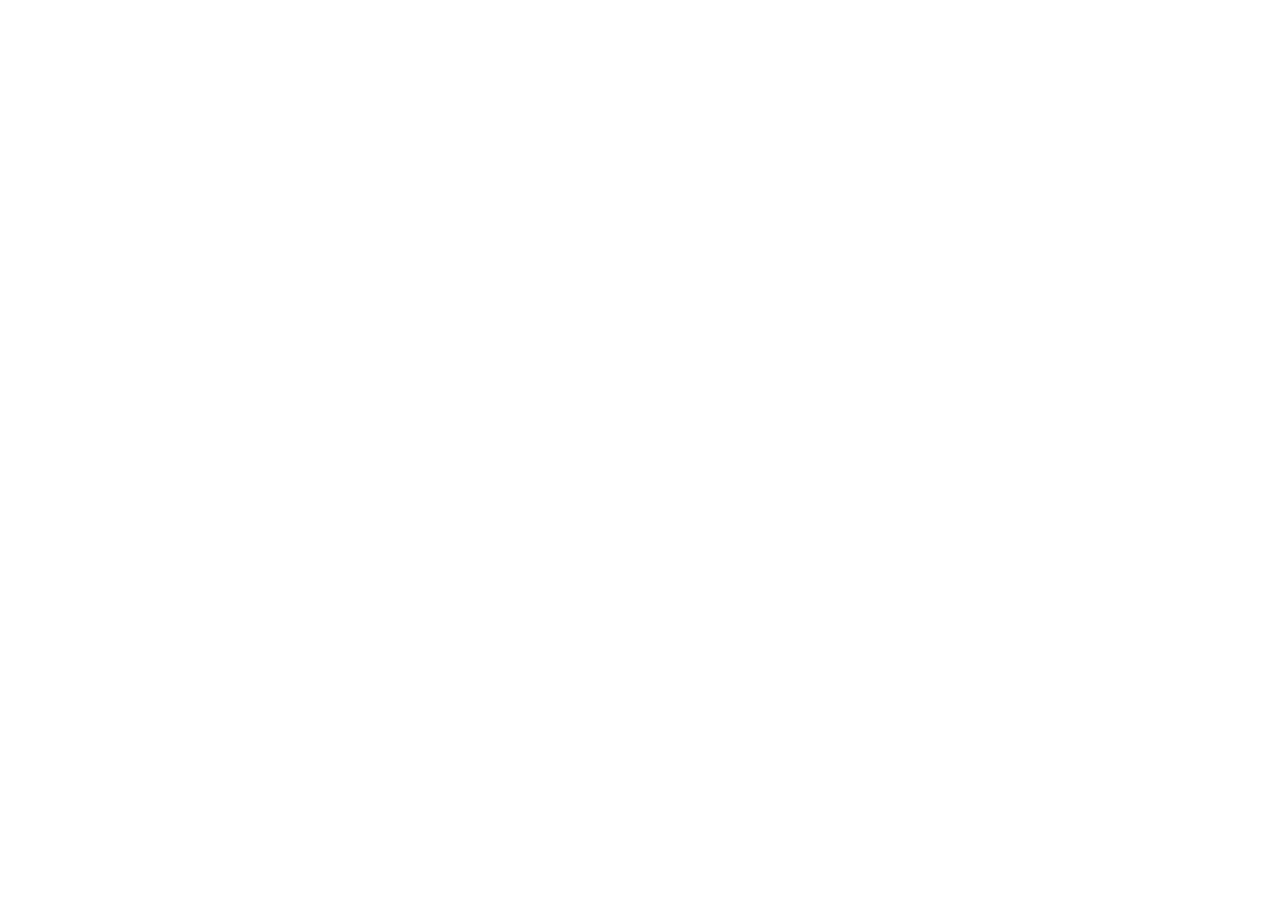
==== index.html @ 16a71abf "Add basic files: index.html css fonts images" ====
<!DOCTYPE html>
<html lang="en">
<head>
    <meta charset="UTF-8">
    <meta name="viewport" content="width=device-width, initial-scale=1.0">
    <title>Document</title>
    <link rel="stylesheet" href="./fonts/stylesheet.css" />
    <link rel="stylesheet" href="css/style.css" />
</head>
<body>
    
</body>
</html>
---- fonts/stylesheet.css ----
@font-face {
    font-family: 'Cera Pro';
    src: url('CeraPro-Bold.woff2') format('woff2'),
        url('CeraPro-Bold.woff') format('woff');
    font-weight: bold;
    font-style: normal;
    font-display: swap;
}

@font-face {
    font-family: 'Hanging Letters';
    src: url('HangingLetters.woff2') format('woff2'),
        url('HangingLetters.woff') format('woff');
    font-weight: normal;
    font-style: normal;
    font-display: swap;
}

@font-face {
    font-family: 'Cera Pro';
    src: url('CeraPro-Regular.woff2') format('woff2'),
        url('CeraPro-Regular.woff') format('woff');
    font-weight: normal;
    font-style: normal;
    font-display: swap;
}
---- css/style.css ----
:root {
  --primary-color: #46a358;
  --basic-font-family: "Cera Pro", sans-serif;
  --bolt-font-family: "Cera Pro", sans-serif;
  --special-font-family: "Hanging Letters", sans-serif;
}
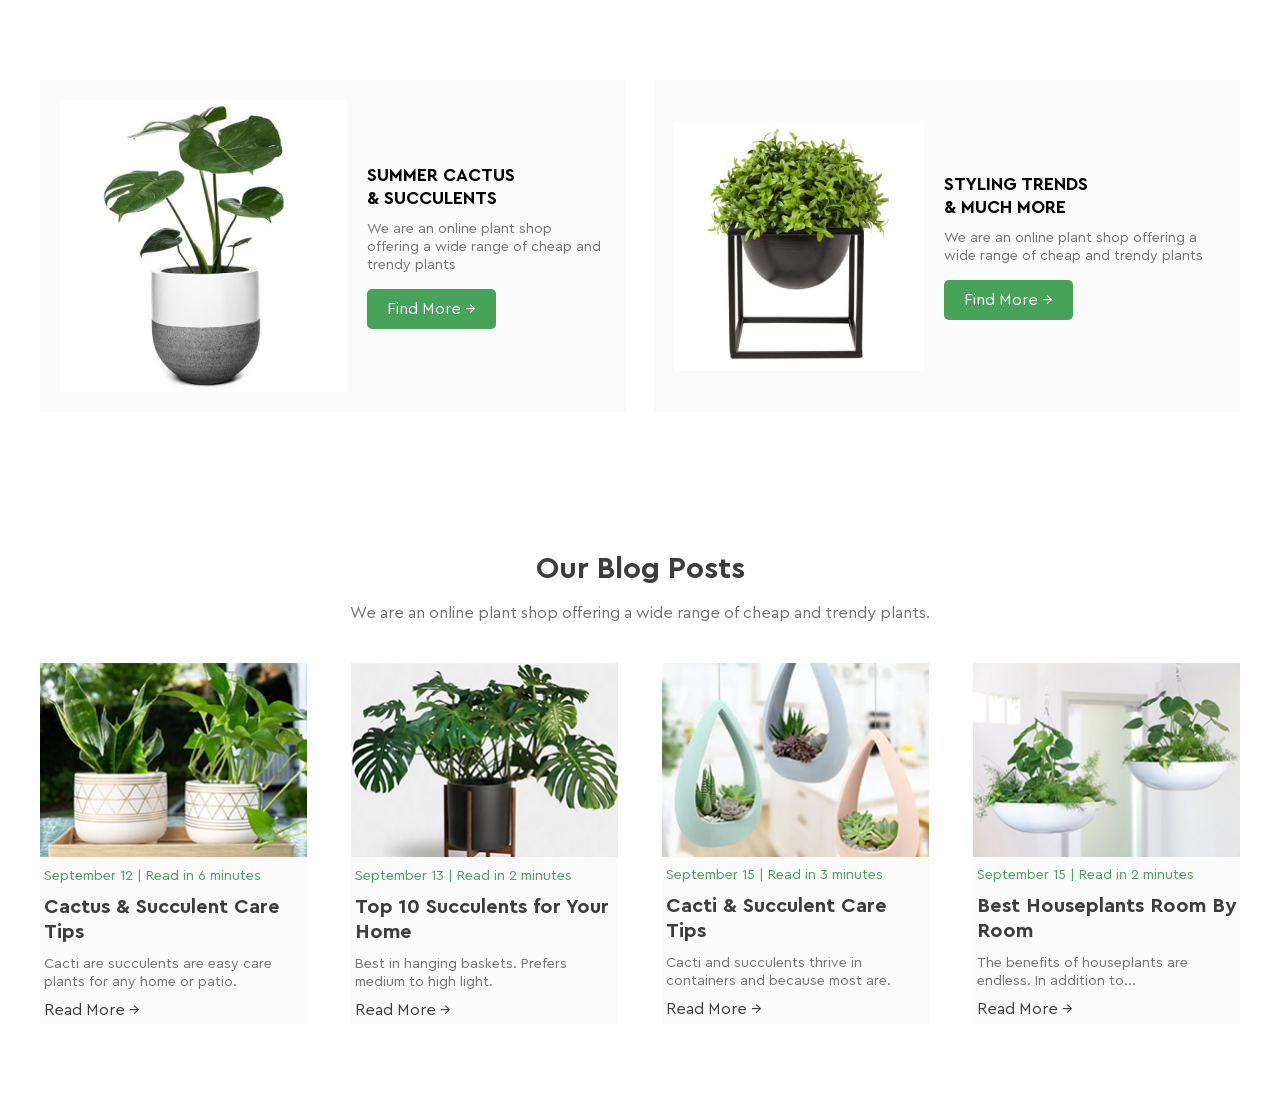
==== commit 3fdd1d84: "Add Section 3" ====
--- a/index.html
+++ b/index.html
@@ -3,11 +3,127 @@
 <head>
     <meta charset="UTF-8">
     <meta name="viewport" content="width=device-width, initial-scale=1.0">
-    <title>Document</title>
+    <title>GreenShop</title>
     <link rel="stylesheet" href="./fonts/stylesheet.css" />
     <link rel="stylesheet" href="css/style.css" />
 </head>
 <body>
+    <section class="third-section">
+        <div class="container">
+    
+            <!-- Верхние блоки -->
+            <div class="top-blocks">
+    
+                <div class="promo-block">
+                    <img src="images/image14.png" alt="plant">
+    
+                    <div class="promo-text">
+                        <h3>SUMMER CACTUS <br>& SUCCULENTS</h3>
+    
+                        <p>
+                            We are an online plant shop offering a wide
+                            range of cheap and trendy plants
+                        </p>
+    
+                        <a href="#" class="btn">Find More →</a>
+                    </div>
+                </div>
+    
+    
+                <div class="promo-block">
+                    <img src="images/CardProduct3.png" alt="plant">
+    
+                    <div class="promo-text">
+                        <h3>STYLING TRENDS <br>& MUCH MORE</h3>
+    
+                        <p>
+                            We are an online plant shop offering a wide
+                            range of cheap and trendy plants
+                        </p>
+    
+                        <a href="#" class="btn">Find More →</a>
+                    </div>
+                </div>
+    
+            </div>
+    
+    
+            <!-- Блог -->
+            <div class="blog">
+    
+                <div class="blog-title">
+                    <h2>Our Blog Posts</h2>
+                    <p>We are an online plant shop offering a wide range of cheap and trendy plants.</p>
+                </div>
+    
+    
+                <div class="blog-cards">
+    
+                    <div class="blog-card">
+                        <img src="images/01.png" alt="plant">
+    
+                        <div class="blog-info">
+                            <span>September 12 | Read in 6 minutes</span>
+    
+                            <h4>Cactus & Succulent Care Tips</h4>
+    
+                            <p>Cacti are succulents are easy care plants for any home or patio.</p>
+    
+                            <a href="#" class="read-more">Read More →</a>
+                        </div>
+                    </div>
+    
+    
+                    <div class="blog-card">
+                        <img src="images/02.png" alt="plant">
+    
+                        <div class="blog-info">
+                            <span>September 13 | Read in 2 minutes</span>
+    
+                            <h4>Top 10 Succulents for Your Home</h4>
+    
+                            <p>Best in hanging baskets. Prefers medium to high light.</p>
+    
+                            <a href="#" class="read-more"> Read More →</a>
+                        </div>
+                    </div>
+    
+    
+                    <div class="blog-card">
+                        <img src="images/03.png" alt="plant">
+    
+                        <div class="blog-info">
+                            <span>September 15 | Read in 3 minutes</span>
+    
+                            <h4>Cacti & Succulent Care Tips</h4>
+    
+                            <p>Cacti and succulents thrive in containers and because most are.</p>
+    
+                            <a href="#" class="read-more">Read More →</a>
+                        </div>
+                    </div>
+    
+    
+                    <div class="blog-card">
+                        <img src="images/04.png" alt="plant">
+    
+                        <div class="blog-info">
+                            <span>September 15 | Read in 2 minutes</span>
+    
+                            <h4>Best Houseplants Room By Room</h4>
+    
+                            <p>The benefits of houseplants are endless. In addition to...</p>
+    
+                            <a href="#" class="read-more">Read More →</a>
+                        </div>
+                    </div>
+    
+                </div>
+    
+            </div>
+    
+        </div>
+    </section>
     
 </body>
 </html>
--- a/css/style.css
+++ b/css/style.css
@@ -5,3 +5,136 @@
   --special-font-family: "Hanging Letters", sans-serif;
 }
 
+*{
+  margin:0;
+  padding:0;
+  box-sizing:border-box;
+}
+
+.container{
+  width:1200px;
+  margin:0 auto;
+}
+
+/* SECTION */
+
+.third-section{
+  padding:80px 0;
+}
+
+/* TOP BLOCKS */
+
+.top-blocks{
+  display:flex;
+  gap:28px;
+  margin-bottom:138px;
+}
+
+.promo-block{
+  display:flex;
+  align-items:center;
+  background:#FBFBFB;
+  padding:20px;
+  flex:1;
+}
+
+.promo-block img{
+  width:287px;
+}
+
+.promo-text{
+  margin-left:20px;
+}
+
+.promo-text h3{
+  font-size:18px;
+  margin-bottom:10px;
+  font-family: var(--bolt-font-family);
+}
+
+.promo-text p{
+  font-size:14px;
+  margin-bottom:15px;
+  color: #727272;
+  font-family: var(--basic-font-family);
+}
+
+.btn{
+  display:inline-block;
+  background:var(--primary-color);
+  color:#FFFFFF;
+  font-family: var(--basic-font-family);
+  padding:10px 20px;
+  text-decoration:none;
+  border-radius:5px;
+}
+
+/* BLOG */
+
+.blog-title{
+  text-align:center;
+  margin-bottom:40px;
+}
+
+.blog-title h2{
+  font-size:30px;
+  margin-bottom:15px;
+  color: #3D3D3D;
+  font-family: var(--bolt-font-family);
+}
+
+.blog-title p{
+  color: #727272;
+  font-family: var(--basic-font-family);
+  size: 14px;
+}
+
+/* BLOG CARDS */
+
+.blog-cards{
+  display:flex;
+  gap: 44px;;
+}
+
+.blog-card{
+  background:#FBFBFB ;
+  flex:1;
+}
+
+.blog-card img{
+  width:100%;
+}
+
+.blog-info{
+  padding:4px;
+}
+
+.blog-info span{
+  color:var(--primary-color);
+  font-family: var(--basic-font-family);
+  font-size:14px;
+}
+
+.blog-info h4{
+  margin:10px 0;
+  font-size:20px;
+  font-family: var(--bolt-font-family);
+  color: #3D3D3D;
+}
+
+.blog-info p{
+  font-family: var(--basic-font-family);
+  font-size:14px;
+  color:#727272;
+  margin-bottom:9px;
+}
+
+.blog-info a{
+  text-decoration:none;
+  color:#3D3D3D;
+  font-family: var(--basic-font-family);
+  transition: 0.3s;
+}
+.read-more:hover {
+  color: var(--primary-color);       
+}
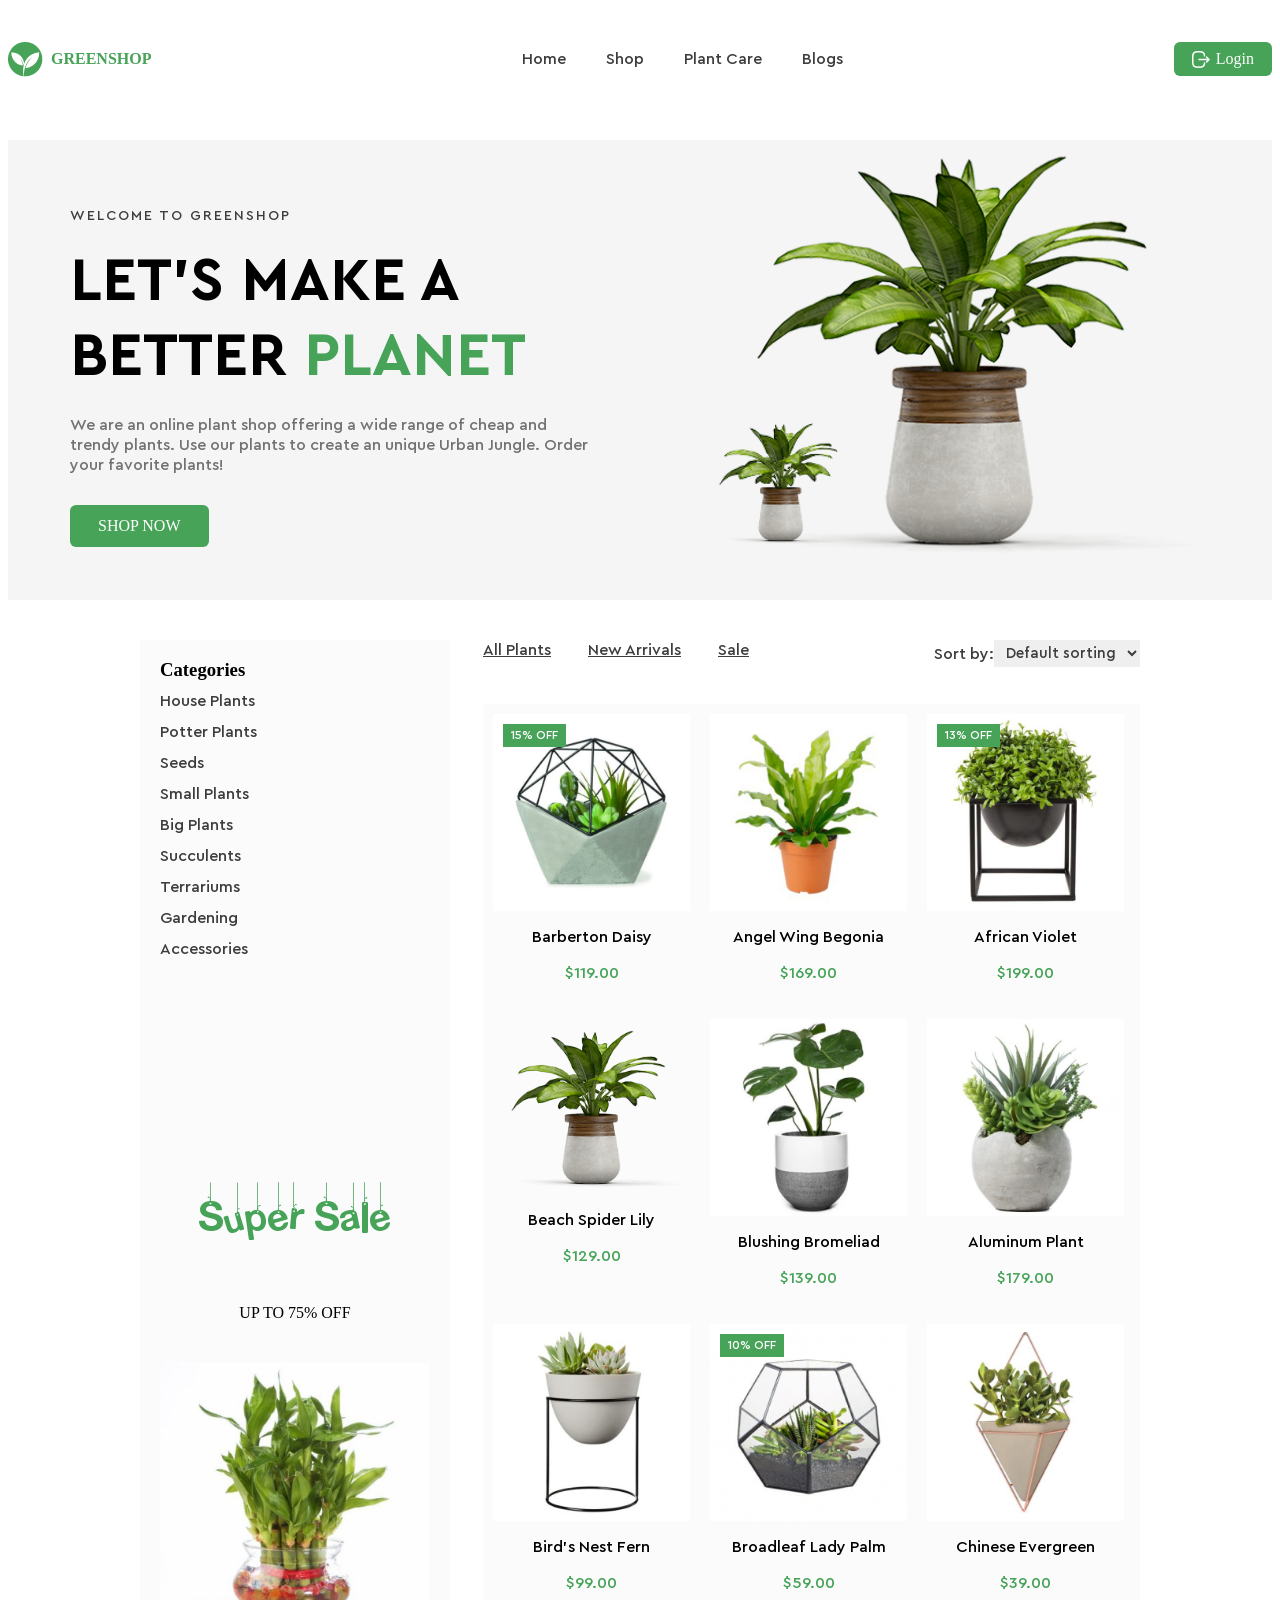
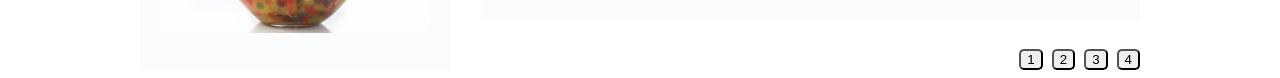
==== commit 0709d5b0: "Add homework 9.1 Position" ====
--- a/index.html
+++ b/index.html
@@ -1,129 +1,241 @@
 <!DOCTYPE html>
 <html lang="en">
-<head>
-    <meta charset="UTF-8">
-    <meta name="viewport" content="width=device-width, initial-scale=1.0">
+  <head>
+    <meta charset="UTF-8" />
+    <meta name="viewport" content="width=device-width, initial-scale=1.0" />
     <title>GreenShop</title>
     <link rel="stylesheet" href="./fonts/stylesheet.css" />
     <link rel="stylesheet" href="css/style.css" />
-</head>
-<body>
-    <section class="third-section">
-        <div class="container">
-    
-            <!-- Верхние блоки -->
-            <div class="top-blocks">
-    
-                <div class="promo-block">
-                    <img src="images/image14.png" alt="plant">
-    
-                    <div class="promo-text">
-                        <h3>SUMMER CACTUS <br>& SUCCULENTS</h3>
-    
-                        <p>
-                            We are an online plant shop offering a wide
-                            range of cheap and trendy plants
-                        </p>
-    
-                        <a href="#" class="btn">Find More →</a>
-                    </div>
-                </div>
-    
-    
-                <div class="promo-block">
-                    <img src="images/CardProduct3.png" alt="plant">
-    
-                    <div class="promo-text">
-                        <h3>STYLING TRENDS <br>& MUCH MORE</h3>
-    
-                        <p>
-                            We are an online plant shop offering a wide
-                            range of cheap and trendy plants
-                        </p>
-    
-                        <a href="#" class="btn">Find More →</a>
-                    </div>
-                </div>
-    
-            </div>
-    
-    
-            <!-- Блог -->
-            <div class="blog">
-    
-                <div class="blog-title">
-                    <h2>Our Blog Posts</h2>
-                    <p>We are an online plant shop offering a wide range of cheap and trendy plants.</p>
-                </div>
-    
-    
-                <div class="blog-cards">
-    
-                    <div class="blog-card">
-                        <img src="images/01.png" alt="plant">
-    
-                        <div class="blog-info">
-                            <span>September 12 | Read in 6 minutes</span>
-    
-                            <h4>Cactus & Succulent Care Tips</h4>
-    
-                            <p>Cacti are succulents are easy care plants for any home or patio.</p>
-    
-                            <a href="#" class="read-more">Read More →</a>
-                        </div>
-                    </div>
-    
-    
-                    <div class="blog-card">
-                        <img src="images/02.png" alt="plant">
-    
-                        <div class="blog-info">
-                            <span>September 13 | Read in 2 minutes</span>
-    
-                            <h4>Top 10 Succulents for Your Home</h4>
-    
-                            <p>Best in hanging baskets. Prefers medium to high light.</p>
-    
-                            <a href="#" class="read-more"> Read More →</a>
-                        </div>
-                    </div>
-    
-    
-                    <div class="blog-card">
-                        <img src="images/03.png" alt="plant">
-    
-                        <div class="blog-info">
-                            <span>September 15 | Read in 3 minutes</span>
-    
-                            <h4>Cacti & Succulent Care Tips</h4>
-    
-                            <p>Cacti and succulents thrive in containers and because most are.</p>
-    
-                            <a href="#" class="read-more">Read More →</a>
-                        </div>
-                    </div>
-    
-    
-                    <div class="blog-card">
-                        <img src="images/04.png" alt="plant">
-    
-                        <div class="blog-info">
-                            <span>September 15 | Read in 2 minutes</span>
-    
-                            <h4>Best Houseplants Room By Room</h4>
-    
-                            <p>The benefits of houseplants are endless. In addition to...</p>
-    
-                            <a href="#" class="read-more">Read More →</a>
-                        </div>
-                    </div>
-    
-                </div>
-    
-            </div>
-    
-        </div>
+  </head>
+  <body>
+    <header class="header">
+      <div class="container">
+        <div class="logo-container">
+          <img src="images/Vector.png" alt="GreenShop logo" class="logo-icon" />
+          <span class="logo-text">GREENSHOP</span>
+        </div>
+
+        <nav class="nav">
+          <ul class="menu">
+            <li class="menu-item"><a href="#" class="menu-link">Home</a></li>
+            <li class="menu-item"><a href="#" class="menu-link">Shop</a></li>
+            <li class="menu-item">
+              <a href="#" class="menu-link">Plant Care</a>
+            </li>
+            <li class="menu-item"><a href="#" class="menu-link">Blogs</a></li>
+          </ul>
+        </nav>
+        <a href="registration.html" class="login-btn">
+          <img src="images/Logout.png" alt="Login icon" class="btn-icon" />
+          Login</a
+        >
+      </div>
+    </header>
+
+    <section class="first">
+      <div class="first-container">
+        <div class="first-content">
+          <p class="first-subtitle">WELCOME TO GREENSHOP</p>
+
+          <h1 class="first-title">
+            LET’S MAKE A <br />
+            BETTER <span class="accent">PLANET</span>
+          </h1>
+
+          <p class="first-text">
+            We are an online plant shop offering a wide range of cheap and
+            trendy plants. Use our plants to create an unique Urban Jungle.
+            Order your favorite plants!
+          </p>
+
+          <a href="#" class="first-btn">SHOP NOW</a>
+        </div>
+
+        <div class="first-image">
+          <img src="images/011.png" alt="Plant" />
+          <img src="images/012.png" alt="Plant" />
+        </div>
+      </div>
     </section>
-    
-</body>
-</html>+
+    <!-- Друга секція (homework 7.1) -->
+
+    <section class="second-container">
+      <!-- Левая часть -->
+      <aside class="sidebar">
+        <div class="categories">
+          <h3 class="category-style">Categories</h3>
+          <div class="categories-links">
+            <a href="#">House Plants</a>
+            <a href="#">Potter Plants</a>
+            <a href="#">Seeds</a>
+            <a href="#">Small Plants</a>
+            <a href="#">Big Plants</a>
+            <a href="#">Succulents</a>
+            <a href="#">Terrariums</a>
+            <a href="#">Gardening</a>
+            <a href="#">Accessories</a>
+          </div>
+        </div>
+        <div class="sale-banner">
+          <h2>Super Sale</h2>
+          <p>UP TO 75% OFF</p>
+
+          <img src="images/image12.png" alt="Plant-sale" />
+        </div>
+      </aside>
+
+      <!-- Правая часть (один контейнер!) -->
+      <div class="products-container">
+        <!-- Верхняя панель -->
+        <div class="prodacts-top">
+          <div>
+            <a href="#">All Plants</a>
+            <a href="#">New Arrivals</a>
+            <a href="#">Sale</a>
+          </div>
+
+          <div>
+            <span>Sort by:</span>
+            <select>
+              <option>Default sorting</option>
+            </select>
+          </div>
+        </div>
+
+        <!-- Карточки -->
+        <div class="products">
+          <div class="card">
+            <div class="card-image">
+              <img src="images/CardProduct1.png" alt="" />
+
+              <div class="card-action">
+                <img src="images/shopping1.png" alt="Add to cart" />
+                <img src="images/heart1.png" alt="Wishlist" />
+                <img src="images/Vector-1.png" alt="View" />
+              </div>
+              <div class="card-sale">15% OFF</div>
+            </div>
+            <p>Barberton Daisy</p>
+            <p class="price">$119.00</p>
+          </div>
+
+          <div class="card">
+            <div class="card-image">
+              <img src="images/CardProduct2.png" alt="" />
+              <div class="card-action">
+                <img src="images/shopping1.png" alt="Add to cart" />
+                <img src="images/heart1.png" alt="Wishlist" />
+                <img src="images/Vector-1.png" alt="View" />
+              </div>
+            </div>
+            <p>Angel Wing Begonia</p>
+            <p class="price">$169.00</p>
+          </div>
+
+          <div class="card">
+            <div class="card-image">
+              <img src="images/CardProduct3.png" alt="" />
+              <div class="card-action">
+                <img src="images/shopping1.png" alt="Add to cart" />
+                <img src="images/heart1.png" alt="Wishlist" />
+                <img src="images/Vector-1.png" alt="View" />
+              </div>
+              <div class="card-sale">13% OFF</div>
+            </div>
+            <p>African Violet</p>
+            <p class="price">$199.00</p>
+          </div>
+
+          <div class="card">
+            <div class="card-image">
+              <img src="images/011.png" alt="" />
+              <div class="card-action">
+                <img src="images/shopping1.png" alt="Add to cart" />
+                <img src="images/heart1.png" alt="Wishlist" />
+                <img src="images/Vector-1.png" alt="View" />
+              </div>
+            </div>
+            <p>Beach Spider Lily</p>
+            <p class="price">$129.00</p>
+          </div>
+
+          <div class="card">
+            <div class="card-image">
+              <img src="images/CardProduct5.png" alt="" />
+              <div class="card-action">
+                <img src="images/shopping1.png" alt="Add to cart" />
+                <img src="images/heart1.png" alt="Wishlist" />
+                <img src="images/Vector-1.png" alt="View" />
+              </div>
+            </div>
+            <p>Blushing Bromeliad</p>
+            <p class="price">$139.00</p>
+          </div>
+
+          <div class="card">
+            <div class="card-image">
+              <img src="images/CardProduct6.png" alt="" />
+              <div class="card-action">
+                <img src="images/shopping1.png" alt="Add to cart" />
+                <img src="images/heart1.png" alt="Wishlist" />
+                <img src="images/Vector-1.png" alt="View" />
+              </div>
+            </div>
+            <p>Aluminum Plant</p>
+            <p class="price">$179.00</p>
+          </div>
+
+          <div class="card">
+            <div class="card-image">
+              <img src="images/CardProduct7.png" alt="" />
+              <div class="card-action">
+                <img src="images/shopping1.png" alt="Add to cart" />
+                <img src="images/heart1.png" alt="Wishlist" />
+                <img src="images/Vector-1.png" alt="View" />
+              </div>
+            </div>
+            <p>Bird's Nest Fern</p>
+            <p class="price">$99.00</p>
+          </div>
+
+          <div class="card">
+            <div class="card-image">
+              <img src="images/CardProduct8.png" alt="" />
+              <div class="card-action">
+                <img src="images/shopping1.png" alt="Add to cart" />
+                <img src="images/heart1.png" alt="Wishlist" />
+                <img src="images/Vector-1.png" alt="View" />
+              </div>
+              <div class="card-sale">10% OFF</div>
+            </div>
+            <p>Broadleaf Lady Palm</p>
+            <p class="price">$59.00</p>
+          </div>
+
+          <div class="card">
+            <div class="card-image">
+              <img src="images/CardProduct9.png" alt="" />
+              <div class="card-action">
+                <img src="images/shopping1.png" alt="Add to cart" />
+                <img src="images/heart1.png" alt="Wishlist" />
+                <img src="images/Vector-1.png" alt="View" />
+              </div>
+            </div>
+
+            <p>Chinese Evergreen</p>
+            <p class="price">$39.00</p>
+          </div>
+        </div>
+
+        <!-- Пагинация -->
+        <div class="pagination">
+          <button>1</button>
+          <button>2</button>
+          <button>3</button>
+          <button>4</button>
+        </div>
+      </div>
+    </section>
+  </body>
+</html>
--- a/fonts/stylesheet.css
+++ b/fonts/stylesheet.css
@@ -1,27 +1,38 @@
 @font-face {
-    font-family: 'Cera Pro';
-    src: url('CeraPro-Bold.woff2') format('woff2'),
-        url('CeraPro-Bold.woff') format('woff');
-    font-weight: bold;
-    font-style: normal;
-    font-display: swap;
+  font-family: "Cera Pro";
+  src: url("CeraPro-Bold.woff") format("woff");
+  font-weight: bold;
+  font-style: normal;
+  font-display: swap;
 }
 
 @font-face {
-    font-family: 'Hanging Letters';
-    src: url('HangingLetters.woff2') format('woff2'),
-        url('HangingLetters.woff') format('woff');
-    font-weight: normal;
-    font-style: normal;
-    font-display: swap;
+  font-family: "Hanging Letters";
+  src: url("HangingLetters.woff") format("woff");
+  font-weight: normal;
+  font-style: normal;
+  font-display: swap;
 }
 
 @font-face {
-    font-family: 'Cera Pro';
-    src: url('CeraPro-Regular.woff2') format('woff2'),
-        url('CeraPro-Regular.woff') format('woff');
-    font-weight: normal;
-    font-style: normal;
-    font-display: swap;
+  font-family: "Cera Pro";
+  src: ("CeraPro-Regular.woff") format("woff");
+  font-weight: normal;
+  font-style: normal;
+  font-display: swap;
+}
+@font-face {
+  font-family: 'Cera Pro';
+  src: url('CeraPro-Black.woff') format('woff');
+  font-weight: 900;
+  font-style: normal;
+  font-display: swap;
 }
 
+@font-face {
+  font-family: 'Cera Pro';
+  src: url('CeraPro-Medium.woff') format('woff');
+  font-weight: 500;
+  font-style: normal;
+  font-display: swap;
+}
--- a/css/style.css
+++ b/css/style.css
@@ -1,140 +1,451 @@
+/* ============================= */
+/* INDEX PAGE */
+/* ============================= */
 :root {
   --primary-color: #46a358;
   --basic-font-family: "Cera Pro", sans-serif;
   --bolt-font-family: "Cera Pro", sans-serif;
+  --black-font-family: "Cera Pro", sans-serif;
+  --medium-font-family: "Cera Pro", sans-serif;
   --special-font-family: "Hanging Letters", sans-serif;
 }
-
-*{
-  margin:0;
-  padding:0;
-  box-sizing:border-box;
-}
-
-.container{
-  width:1200px;
-  margin:0 auto;
-}
-
-/* SECTION */
-
-.third-section{
-  padding:80px 0;
-}
-
-/* TOP BLOCKS */
-
-.top-blocks{
-  display:flex;
-  gap:28px;
-  margin-bottom:138px;
-}
-
-.promo-block{
-  display:flex;
-  align-items:center;
-  background:#FBFBFB;
-  padding:20px;
-  flex:1;
-}
-
-.promo-block img{
-  width:287px;
-}
-
-.promo-text{
-  margin-left:20px;
-}
-
-.promo-text h3{
-  font-size:18px;
-  margin-bottom:10px;
-  font-family: var(--bolt-font-family);
-}
-
-.promo-text p{
-  font-size:14px;
-  margin-bottom:15px;
+.header {
+  padding: 25px 0;
+}
+
+.header .container {
+  display: flex;
+  align-items: center;
+  justify-content: space-between;
+}
+
+/* Лого */
+
+.logo-container {
+  display: flex;
+  align-items: center;
+  gap: 8px;
+}
+
+.logo-text {
+  color: var(--primary-color);
+  font-weight: 700;
+}
+
+/* Меню */
+
+.menu {
+  display: flex;
+  gap: 40px;
+  list-style: none;
+}
+
+.menu-link {
+  text-decoration: none;
+  color: #3d3d3d;
+  font-size: 16px;
+  font-family: var(--basic-font-family);
+}
+
+/* Кнопка */
+
+.login-btn {
+  display: flex;
+  align-items: center;
+  gap: 6px;
+
+  padding: 8px 18px;
+  background: var(--primary-color);
+  color: white;
+  text-decoration: none;
+  border-radius: 6px;
+}
+
+.first {
+  margin-top: 30px;
+}
+
+.first-container {
+  display: flex;
+  align-items: center;
+  justify-content: center;
+  background: #f5f5f5;
+  padding: 30px;
+  gap: 100px;
+}
+
+/* Левая часть */
+
+.first-content {
+  max-width: 520px;
+}
+
+.first-subtitle {
+  font-size: 14px;
+  letter-spacing: 2px;
+  color: #3d3d3d;
+  font-family: var(--medium-font-family);
+}
+
+.first-title {
+  font-size: 48px;
+  font-family: var(--black-font-family);
+  font-size: 60px;
+  margin: 20px 0;
+}
+
+.accent {
+  color: var(--primary-color);
+}
+
+.first-text {
   color: #727272;
-  font-family: var(--basic-font-family);
-}
-
-.btn{
-  display:inline-block;
-  background:var(--primary-color);
-  color:#FFFFFF;
-  font-family: var(--basic-font-family);
-  padding:10px 20px;
-  text-decoration:none;
-  border-radius:5px;
-}
-
-/* BLOG */
-
-.blog-title{
-  text-align:center;
-  margin-bottom:40px;
-}
-
-.blog-title h2{
-  font-size:30px;
-  margin-bottom:15px;
-  color: #3D3D3D;
-  font-family: var(--bolt-font-family);
-}
-
-.blog-title p{
+  margin-bottom: 30px;
+  font-family: var(--basic-font-family);
+}
+
+/* Кнопка */
+
+.first-btn {
+  display: inline-block;
+  padding: 12px 28px;
+
+  background: var(--primary-color);
+  color: white;
+  text-decoration: none;
+  border-radius: 6px;
+}
+
+/* Правая часть */
+
+.first-image {
+  position: relative;
+  width: 520px;
+  height: 400px;
+  display: flex;
+  align-items: flex-end;
+}
+.first-image img {
+  position: absolute;
+  bottom: 0; /* Прижимаем к НИЗУ контейнера */
+}
+
+/* большая картинка */
+.first-image img:first-child {
+  right: 0;
+
+  width: 500px;
+  z-index: 1;
+}
+.first-image img:last-child {
+  left: 0;
+
+  width: 155px;
+  padding: 15px;
+  z-index: 2;
+}
+
+/* ============================= */
+/* REGISTRATION PAGE */
+/* ============================= */
+
+/* Выровнять всю форму по центру страницы */
+.form-container {
+  display: flex;
+  flex-direction: column; /* включаем flexbox */
+  justify-content: center; /* центр по горизонтали */
+  align-items: center; /* центр по вертикали */
+  gap: 8px; /* чтобы занимала всю высоту экрана */
+}
+
+/* Центрируем элементы внутри формы */
+form {
+  display: flex;
+  flex-direction: column;
+  align-items: center; /* центрирует поля и кнопки по горизонтали */
+  gap: 16px;
+}
+
+/* Центрируем заголовок внутри формы */
+.title {
+  text-align: center;
+}
+.hint {
+  font: "Cera Pro", sans-serif;
+  font-weight: 400;
+  font-size: 13px;
+  line-height: 14px;
+  letter-spacing: 0;
+  color: #3d3d3d;
+  align-self: flex-start;
+}
+input,
+button {
+  border-radius: 5px;
+}
+
+input {
+  display: block;
+  width: 300px;
+  height: 40px;
+  margin-bottom: 16px;
+  border: 1px solid #eaeaea;
+
+  padding: 8px 16px;
+  font-size: 16px;
+  box-sizing: border-box;
+}
+input::placeholder {
+  color: #a5a5a5;
+}
+
+.submit-button {
+  background-color: var(--primary-color);
+  color: white;
+  font-size: 16px;
+  padding: 8px 16px;
+  border: none;
+
+  cursor: pointer;
+  text-align: center;
+  width: 300px;
+  height: 45px;
+}
+
+.social-container {
+  display: flex;
+  flex-direction: column;
+  align-items: center;
+  gap: 16px;
+  margin-top: 10px;
+}
+.center-text {
+  font-size: 13px;
+  color: #3d3d3d;
+  text-align: center;
+}
+
+.social-button {
+  background-color: transparent;
   color: #727272;
-  font-family: var(--basic-font-family);
-  size: 14px;
-}
-
-/* BLOG CARDS */
-
-.blog-cards{
-  display:flex;
-  gap: 44px;;
-}
-
-.blog-card{
-  background:#FBFBFB ;
-  flex:1;
-}
-
-.blog-card img{
-  width:100%;
-}
-
-.blog-info{
-  padding:4px;
-}
-
-.blog-info span{
-  color:var(--primary-color);
-  font-family: var(--basic-font-family);
-  font-size:14px;
-}
-
-.blog-info h4{
-  margin:10px 0;
-  font-size:20px;
-  font-family: var(--bolt-font-family);
-  color: #3D3D3D;
-}
-
-.blog-info p{
-  font-family: var(--basic-font-family);
-  font-size:14px;
-  color:#727272;
-  margin-bottom:9px;
-}
-
-.blog-info a{
-  text-decoration:none;
-  color:#3D3D3D;
-  font-family: var(--basic-font-family);
+  border: 1px solid #eaeaea;
+  font-size: 16px;
+  cursor: pointer;
+  position: relative;
+  width: 300px;
+  height: 40px;
+  padding: 8px 16px;
+  box-sizing: border-box;
+  display: flex;
+  align-items: center;
+  justify-content: center;
+  gap: 5px;
+  margin-bottom: 16px;
+}
+
+.google-icon {
+  width: 20px;
+  height: 20px;
+  position: absolute;
+  top: 10px;
+  left: 69px;
+}
+
+.facebook-icon {
+  width: 20px;
+  height: 20px;
+  position: absolute;
+  top: 11px;
+  left: 64px;
+}
+
+.footer {
+  height: 10px;
+  background-color: var(--primary-color);
+}
+
+/* ============================= */
+/* second-container <!-- Друга секція (homework 7.1) -->*/
+/* ============================= */
+
+.second-container {
+  display: flex; /* делим на 2 части */
+  width: 1000px;
+  margin: 0 auto;
+
+  margin-top: 40px;
+}
+
+/* Левая часть */
+.sidebar {
+  width: 310px;
+  display: flex;
+  flex-direction: column;
+  justify-content: space-between;
+  background-color: #fbfbfb;
+}
+
+.category-style {
+  font-family: var(--bold-font-family);
+  margin-bottom: 10px;
+  margin-left: 20px;
+}
+
+/* Ссылки категорий */
+.categories-links {
+  display: flex;
+  flex-direction: column;
+  gap: 11px;
+  margin-left: 20px;
+}
+
+.categories-links a {
+  font-family: var(--basic-font-family);
+  font-weight: normal;
+  text-decoration: none;
+  color: #3d3d3d;
+  transition: color 0.2s;
+}
+
+.categories-links a:hover {
+  color: var(--primary-color);
+}
+.sale-banner {
+  display: flex;
+  flex-direction: column;
+  align-items: center;
+  text-align: center;
+  padding: 20px; /* отступы, чтобы контент не прилипал к краям */
+  gap: 8px;
+}
+
+.sale-banner img {
+  width: 100%;
+  height: auto;
+  display: block;
+  padding: 17px;
+}
+.sale-banner h2 {
+  font-family: var(--special-font-family);
+  color: var(--primary-color);
+  font-weight: normal;
+  font-size: 45px;
+}
+
+/* Правая часть */
+.products-container {
+  flex: 1; /* занимает всё оставшееся место */
+  margin-left: 33px;
+}
+
+/* Верхняя панель */
+.prodacts-top {
+  display: flex;
+  justify-content: space-between;
+
+  margin-bottom: 37px;
+}
+.prodacts-top > div:first-child {
+  display: flex;
+  gap: 37px; /* расстояние между ссылками */
+}
+.prodacts-top > div:first-child a {
+  font-family: var(--basic-font-family);
+  color: #3d3d3d;
+  transition: color 0.2s;
+}
+.prodacts-top > div:first-child a:hover {
+  color: var(--primary-color);
+}
+
+.prodacts-top > div:last-child {
+  display: flex;
+  align-items: center;
+}
+.prodacts-top > div:last-child span {
+  font-family: var(--basic-font-family); /* применяем базовый шрифт */
+  color: #3d3d3d;
+  font-weight: normal;
+}
+
+.prodacts-top select {
+  font-family: var(--basic-font-family);
+  border: none; /* убираем рамку */
+  color: #3d3d3d;
+  padding: 5px 8px;
+  font-size: 15px;
+}
+/* ============================= */
+/* second-container <!-- Друга секція (homework 9.1) -->*/
+/* ============================= */
+
+/* Карточки */
+.products {
+  display: flex;
+  flex-wrap: wrap; /* чтобы переносились на новую строку */
+  font-family: var(--basic-font-family);
+  font-size: 16px;
+  background-color: #fbfbfb;
+}
+
+.card {
+  width: 30%;
+  margin: 10px;
+  text-align: center;
+  position: relative;
+}
+.card-image {
+  position: relative;
+}
+
+.card-image img {
+  width: 100%;
+  display: block;
+}
+.price {
+  color: var(--primary-color);
+}
+.card-action {
+  position: absolute;
+
+  bottom: 0;
+  left: 50%;
+  transform: translate(-50%, 50%);
+
+  display: flex;
+  gap: 10px;
+
+  opacity: 0;
   transition: 0.3s;
-}
-.read-more:hover {
-  color: var(--primary-color);       
-}+
+  background: #ffffff;
+  padding: 8px 12px;
+}
+
+.card:hover .card-action {
+  opacity: 1;
+}
+
+.card-sale {
+  position: absolute;
+  top: 10px;
+  left: 10px;
+
+  background: var(--primary-color);
+  color: #ffffff;
+
+  padding: 4px 8px;
+  font-size: 12px;
+}
+.pagination {
+  margin-top: 30px;
+  display: flex;
+  justify-content: flex-end;
+  gap: 9px;
+}
+
+.pagination button:hover {
+  background: var(--primary-color);
+  color: white;
+  cursor: pointer;
+}
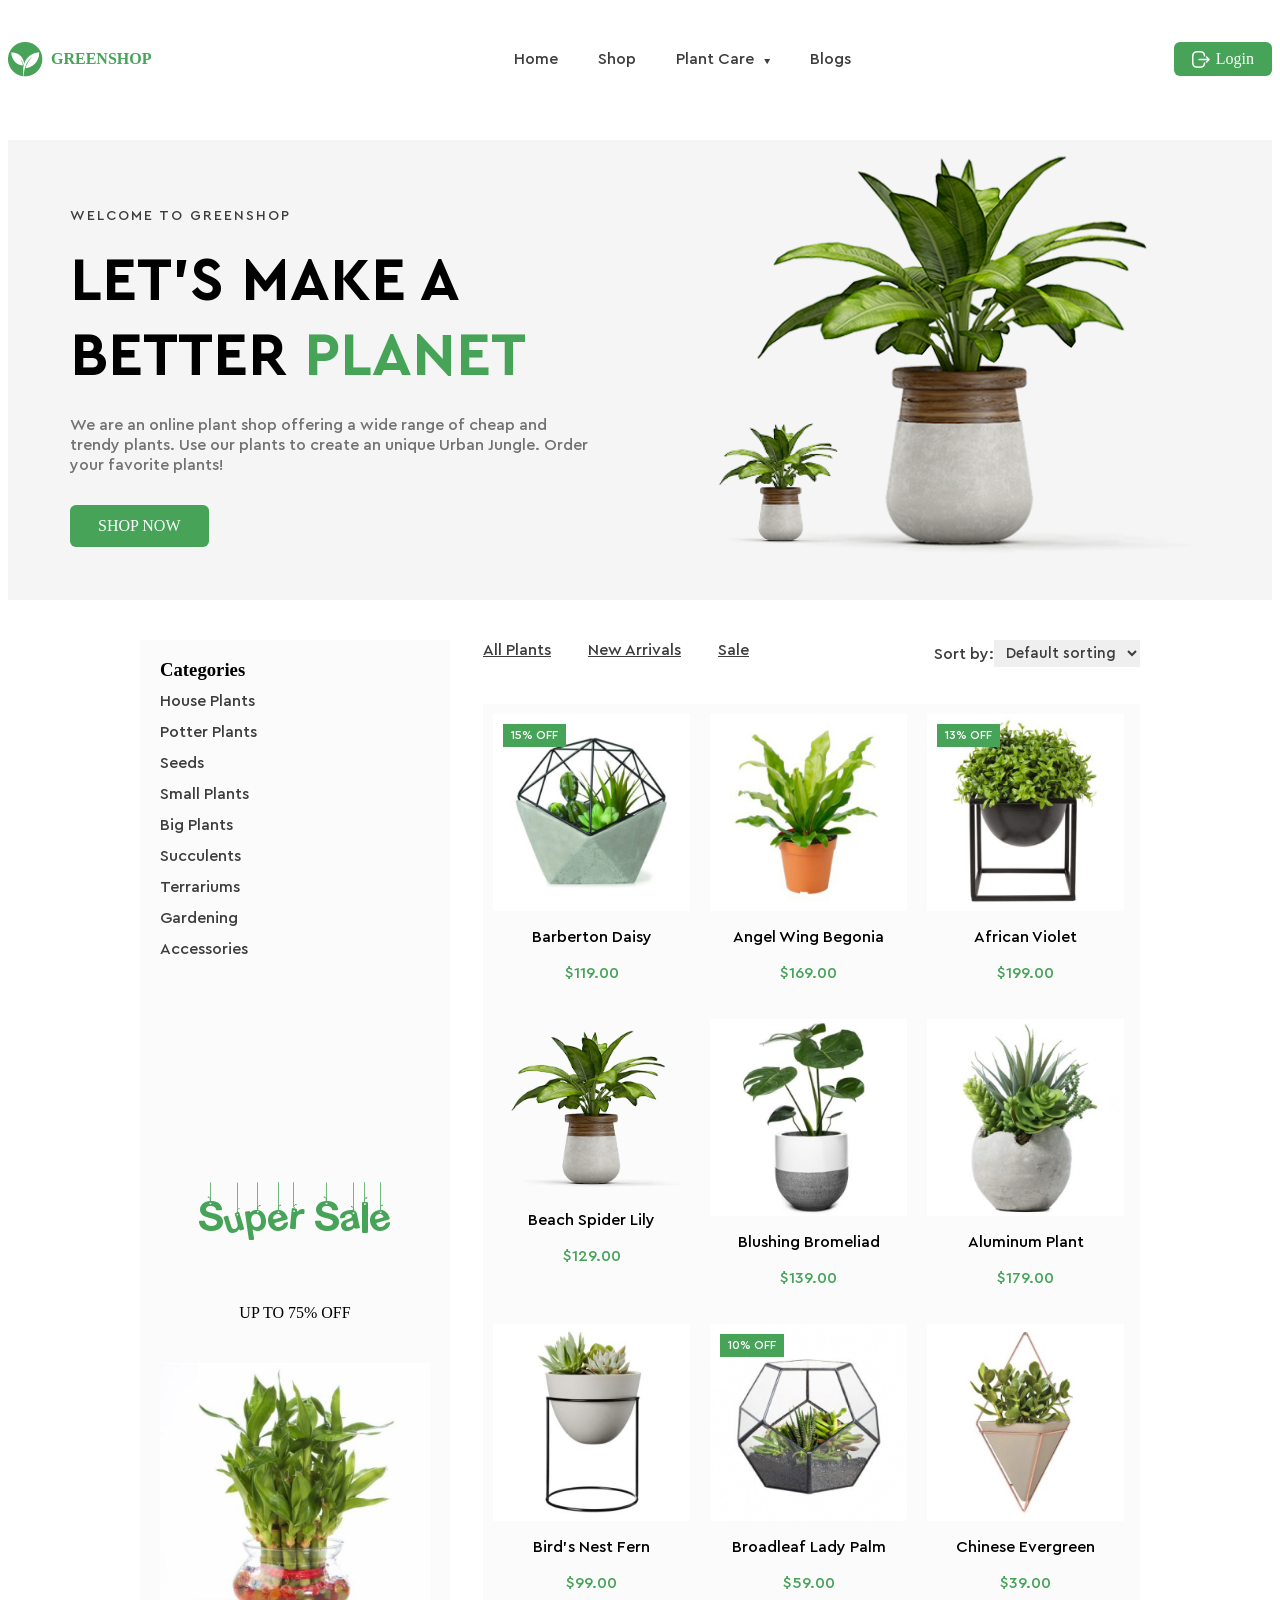
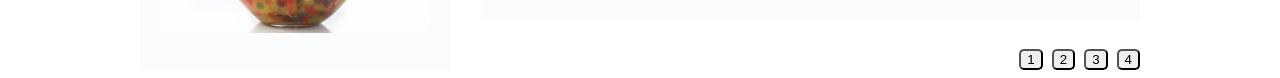
==== commit 1b25707f: "Add homework-10.1 Multilevel menu" ====
--- a/index.html
+++ b/index.html
@@ -17,12 +17,49 @@
 
         <nav class="nav">
           <ul class="menu">
-            <li class="menu-item"><a href="#" class="menu-link">Home</a></li>
-            <li class="menu-item"><a href="#" class="menu-link">Shop</a></li>
             <li class="menu-item">
-              <a href="#" class="menu-link">Plant Care</a>
-            </li>
-            <li class="menu-item"><a href="#" class="menu-link">Blogs</a></li>
+              <a href="#" class="menu-link">Home</a>
+            </li>
+
+            <li class="menu-item">
+              <a href="#" class="menu-link">Shop</a>
+            </li>
+
+            <!-- Пункт с dropdown -->
+            <li class="menu-item has-dropdown">
+              <a href="#" class="menu-link">
+                Plant Care
+                <span class="arrow-down">▾</span>
+              </a>
+
+              <!-- ПЕРВЫЙ УРОВЕНЬ -->
+              <ul class="dropdown">
+                <li><a href="#">Drainage</a></li>
+                <li><a href="#">Fungicides</a></li>
+                <li><a href="#">Fertilizer</a></li>
+
+                <!-- Пункт со вторым уровнем -->
+                <li class="has-submenu">
+                  <a href="#">
+                    Priming
+                    <span class="arrow-right">▸</span>
+                  </a>
+
+                  <!-- ВТОРОЙ УРОВЕНЬ -->
+                  <ul class="submenu">
+                    <li><a href="#">Universal</a></li>
+                    <li><a href="#">For Ficus</a></li>
+                    <li><a href="#">For Cacti</a></li>
+                    <li><a href="#">For Citrus</a></li>
+                    <li><a href="#">For Orchids</a></li>
+                  </ul>
+                </li>
+              </ul>
+            </li>
+
+            <li class="menu-item">
+              <a href="#" class="menu-link">Blogs</a>
+            </li>
           </ul>
         </nav>
         <a href="registration.html" class="login-btn">
--- a/css/style.css
+++ b/css/style.css
@@ -11,6 +11,8 @@
 }
 .header {
   padding: 25px 0;
+  position: relative;
+  z-index: 100;
 }
 
 .header .container {
@@ -39,12 +41,119 @@
   gap: 40px;
   list-style: none;
 }
+.menu-item {
+  position: relative;
+}
 
 .menu-link {
   text-decoration: none;
   color: #3d3d3d;
   font-size: 16px;
   font-family: var(--basic-font-family);
+}
+.menu-link:hover {
+  border-bottom: 3px solid var(--primary-color);
+}
+
+/* ===== СТРІЛОЧКА ВНИЗ ===== */
+
+.arrow-down {
+  font-size: 12px;
+  margin-left: 6px;
+}
+
+/* ===== ПЕРШИЙ РІВЕНЬ ===== */
+
+.dropdown {
+  position: absolute;
+  top: 100%;
+  left: 0;
+  min-width: 200px;
+
+  background: #edf2ee;
+  list-style: none;
+  padding: 10px 0;
+  margin: 0;
+
+  display: none;
+}
+
+/* показ меню */
+.has-dropdown:hover > .dropdown {
+  display: block;
+}
+.dropdown li {
+  position: relative;
+  width: 100%;
+}
+
+/* пункти меню */
+.dropdown li a {
+  display: flex;
+  justify-content: space-between;
+  align-items: center;
+
+  padding: 12px 20px;
+  text-decoration: none;
+  color: #3d3d3d;
+  width: 100%;
+  font-size: 15px;
+  box-sizing: border-box;
+  font-family: var(--basic-font-family);
+}
+
+/* hover */
+.dropdown li a:hover {
+  background: var(--primary-color);
+  color: white;
+}
+
+/* ===== ДРУГИЙ РІВЕНЬ ===== */
+
+.has-submenu {
+  position: relative;
+}
+
+/* стрілочка вправо */
+.arrow-right {
+  font-size: 12px;
+}
+
+/* підменю */
+.submenu {
+  position: absolute;
+  top: 0;
+  left: 100%;
+  left: 98%;
+
+  min-width: 200px;
+  padding: 10px 0;
+  margin-top: 0;
+
+  background: #edf2ee;
+  list-style: none;
+  z-index: 1000;
+
+  display: none;
+}
+.submenu::before {
+  content: "";
+  position: absolute;
+  top: 0;
+  left: -20px; /* Создаем невидимую зону слева от подменю */
+  width: 20px; /* Ширина мостика */
+  height: 100%;
+}
+
+/* показ другого рівня */
+.has-submenu:hover > .submenu {
+  display: block;
+}
+
+/* hover другого рівня */
+.submenu li a:hover {
+  background: var(--primary-color);
+  color: white;
 }
 
 /* Кнопка */
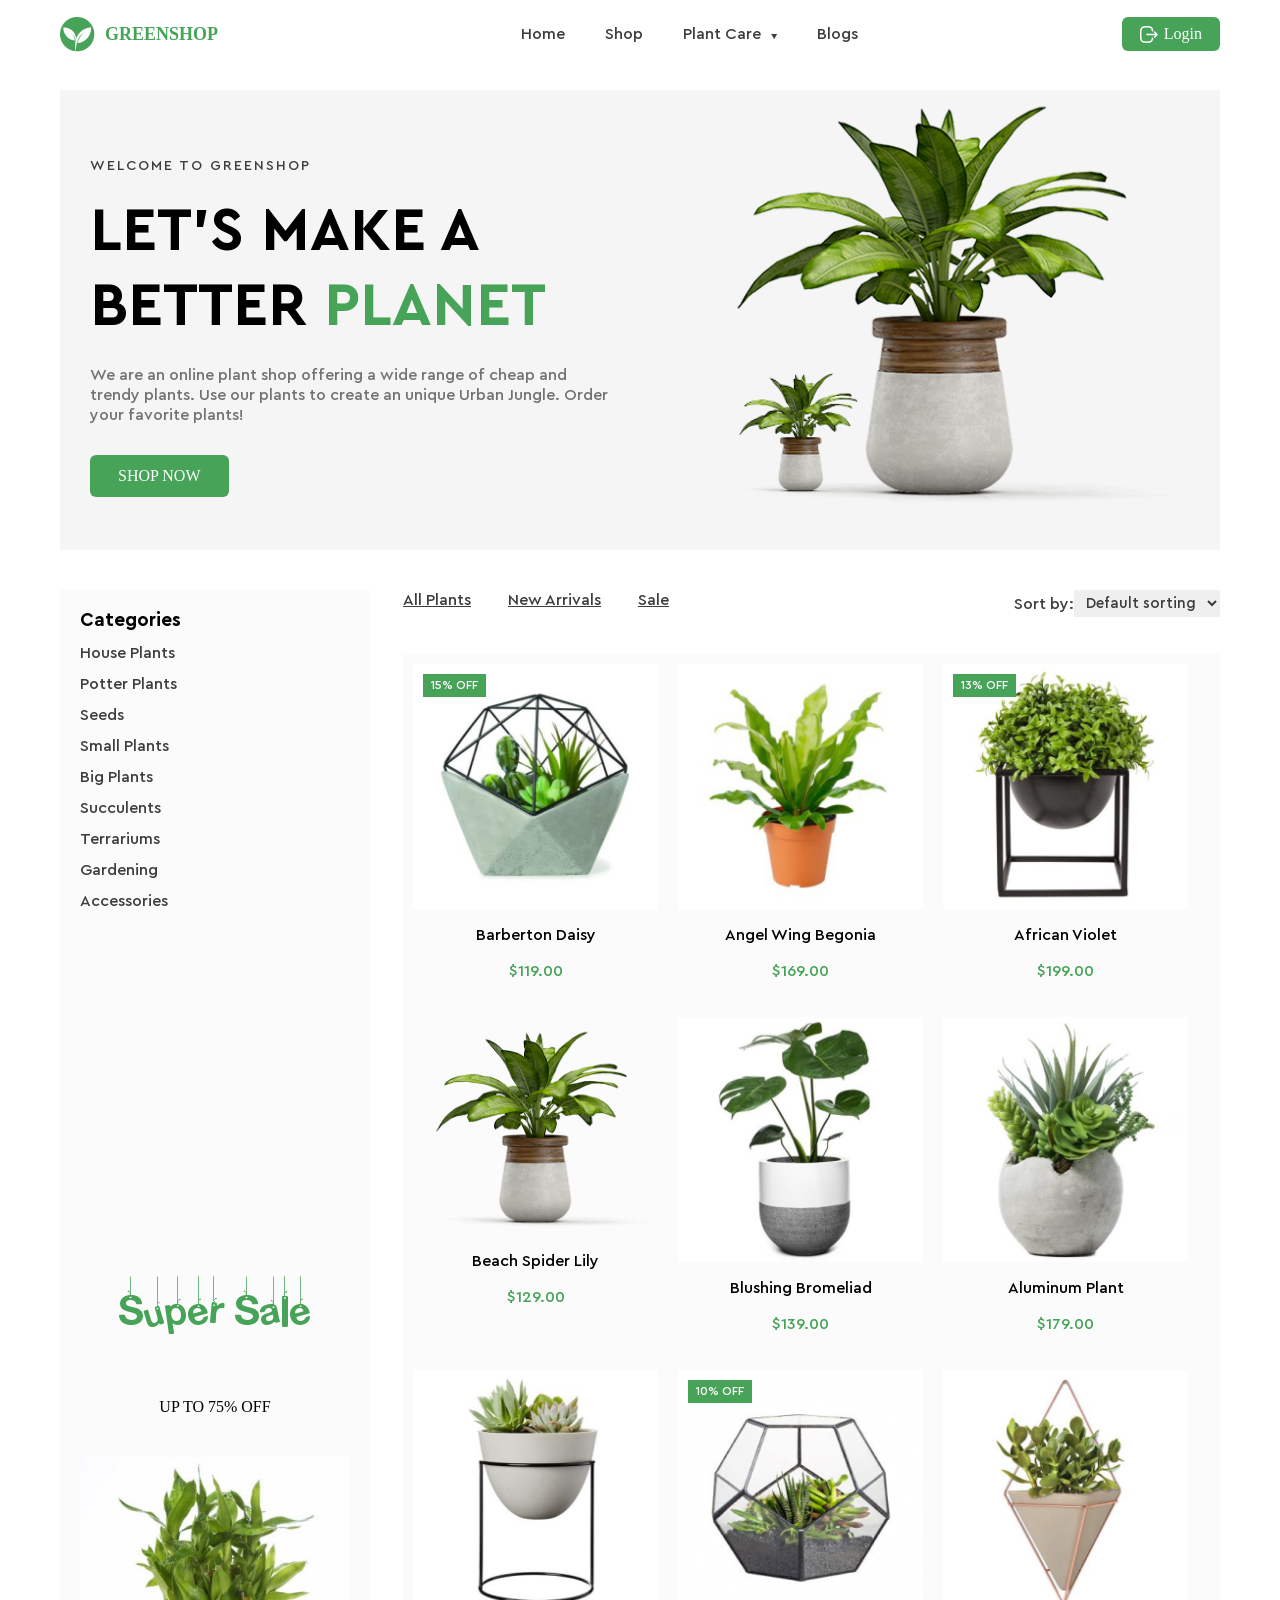
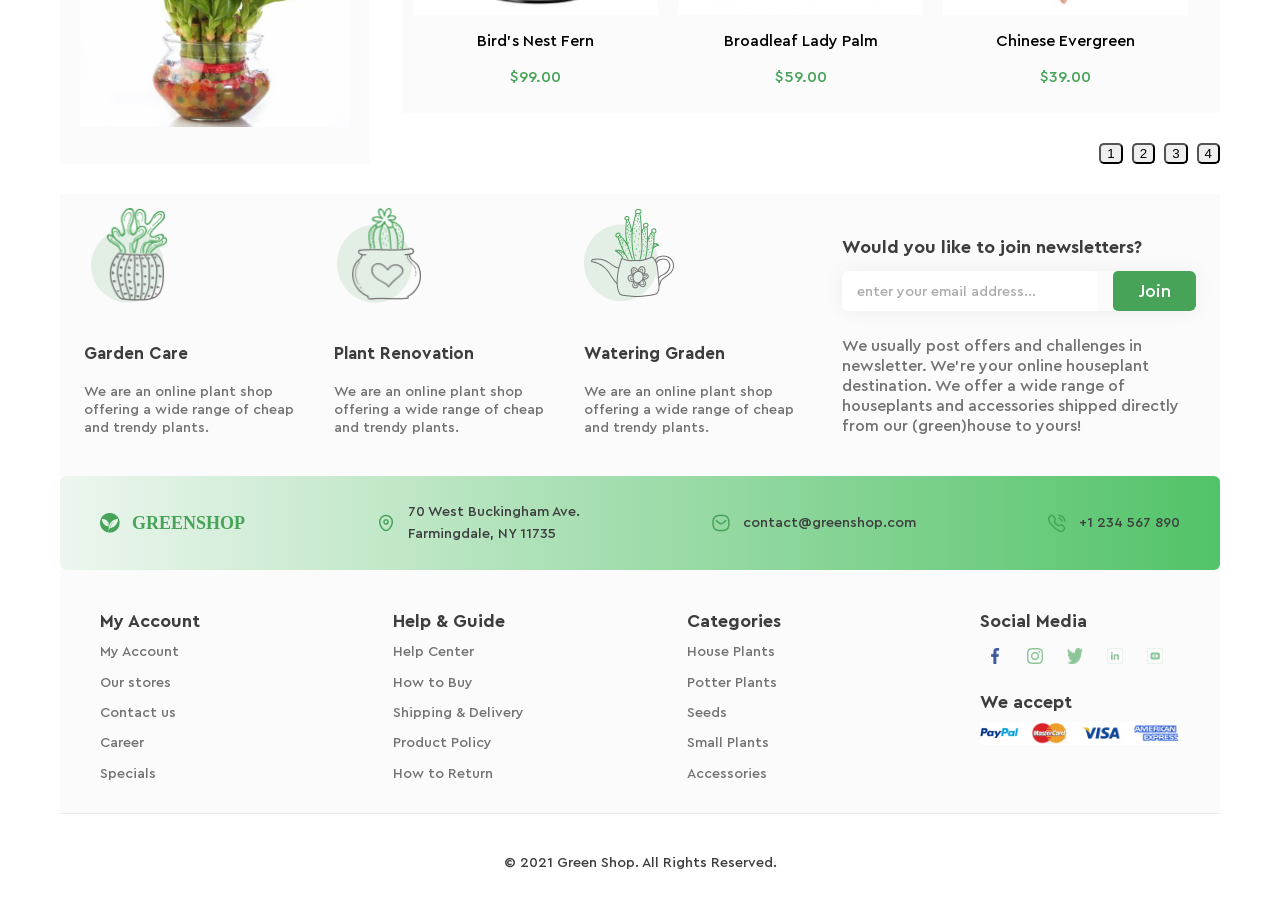
==== commit df4e35d3: "progress 11.1" ====
--- a/index.html
+++ b/index.html
@@ -8,6 +8,7 @@
     <link rel="stylesheet" href="css/style.css" />
   </head>
   <body>
+    <div class="page-container">
     <header class="header">
       <div class="container">
         <div class="logo-container">
@@ -274,5 +275,153 @@
         </div>
       </div>
     </section>
+
+    <!-- =====  homework-11.1===== -->
+    <!-- ===== Верхний блок футера  homework-11.1===== -->
+
+    <section class="footer-top">
+      
+    
+      <div class="features">
+        <div class="feature">
+          <div class="feature-img-box">
+
+          <img src="images/Picture.png" alt="" class="feature-img" />
+          </div>
+          <h3>Garden Care</h3>
+          <p>We are an online plant shop offering a wide range of cheap and trendy plants.</p>
+        </div>
+
+        <div class="feature">
+          <div class="feature-img-box">
+
+          <img src="images/Picture(1).png" alt="" class="feature-img" />
+        </div>
+          <h3>Plant Renovation</h3>
+          <p>We are an online plant shop offering a wide range of cheap and trendy plants.</p>
+        </div>
+
+        <div class="feature">
+          <div class="feature-img-box">
+
+          <img src="images/Picture(2).png" alt="" class="feature-img" />
+        </div>
+          <h3>Watering Graden</h3>
+          <p>We are an online plant shop offering a wide range of cheap and trendy plants.</p>
+        </div>
+      </div>
+
+      <div class="newsletter">
+        <h3>Would you like to join newsletters?</h3>
+        <form class="subscribe-form">
+          <input type="email" placeholder="enter your email address..." />
+          <button type="submit">Join</button>
+        </form>
+        <p>
+          We usually post offers and challenges in newsletter. We’re your online
+          houseplant destination. We offer a wide range of houseplants and
+          accessories shipped directly from our (green)house to yours!
+        </p>
+      </div>
+      
+     
+    </section>
+    <!-- ===== Зелений контейнер===== -->
+    <div class="footer-info">
+      <div class="logo-container">
+        <img src="images/Vector.png" alt="GreenShop logo" class="logo-icon" />
+        <span class="logo-text">GREENSHOP</span>
+      </div>
+      <div class="address">
+        <img src="images/Icon.png" alt="Icon address" />
+        <a href="https://maps.google.com/?q=70_West_Buckingham_Ave,_Farmingdale,_NY_11735" target="_blank">
+          70 West Buckingham Ave. <br />
+          Farmingdale, NY 11735
+        </a>
+      </div>
+
+      <div class="email">
+        <img src="images/Icon(1).png" alt="Icon email" />
+        <a href="mailto:contact@greenshop.com">contact@greenshop.com</a>
+      </div>
+      <div class="phone">
+        <img src="images/Icon(2).png" alt="Icon phone" />
+        <a href="tel:+1234567890">+1 234 567 890</a>
+      </div>
+    </div>
+
+    <!-- ===== Low футер ===== -->
+    <div class="footer">
+      <nav class="footer-col">
+        <h4>My Account</h4>
+        <ul>
+          <li><a href="#">My Account</a></li>
+          <li><a href="#">Our stores </a></li>
+          <li><a href="#">Contact us </a></li>
+          <li><a href="#">Career </a></li>
+          <li><a href="#">Specials </a></li>
+        </ul>
+      </nav>
+
+      <nav class="footer-col">
+
+        <h4>Help & Guide</h4>
+    
+        <ul>
+          <li><a href="#">Help Center</a></li>
+          <li><a href="#">How to Buy</a></li>
+          <li><a href="#">Shipping & Delivery</a></li>
+          <li><a href="#">Product Policy</a></li>
+          <li><a href="#">How to Return</a></li>
+        </ul>
+    
+      </nav>
+
+      <nav class="footer-col">
+
+        <h4>Categories</h4>
+    
+        <ul>
+          <li><a href="#">House Plants</a></li>
+          <li><a href="#">Potter Plants</a></li>
+          <li><a href="#">Seeds</a></li>
+          <li><a href="#">Small Plants</a></li>
+          <li><a href="#">Accessories</a></li>
+        </ul>
+    
+      </nav>
+    
+      <div class="footer-col">
+
+        <h4>Social Media</h4>
+    
+        <!--  ИКОНОКИ СОЦСЕТЕЙ -->
+        <div class="social-icons">
+    
+          <a href="#"><img src="images/facebook1.png" alt="Facebook"></a>
+          <a href="#"><img src="images/Instagram.png" alt="Instagram"></a>
+          <a href="#"><img src="images/Twitter.png" alt="Twitter"></a>
+          <a href="#"><img src="images/Linkidin.png" alt="Linkidin"></a>
+          <a href="#"><img src="images/Youtube.png" alt="Youtube"></a>
+    
+        </div>
+    
+        <h4>We accept</h4>
+    
+        <!-- ИКОНКИ ОПЛАТЫ -->
+        <div class="payments">
+          <img src="images/image16.png" alt="Payment methods">
+        </div>
+    
+      </div>
+
+
+    </div>
+
+
+    <div class="footer-bottom">
+      <p>© 2021 Green Shop. All Rights Reserved.</p>
+    </div>
+  </div>
   </body>
 </html>
--- a/css/style.css
+++ b/css/style.css
@@ -1,16 +1,24 @@
 /* ============================= */
 /* INDEX PAGE */
 /* ============================= */
+
+.page-container {
+  max-width: 1200px; /* или нужная ширина */
+  margin: 0 auto;    /* центрирование */
+  width: 100%;       /* адаптивность */
+  box-sizing: border-box;
+  padding: 0 20px;   /* чтобы на маленьких экранах не прилипало к краям */
+}
 :root {
   --primary-color: #46a358;
   --basic-font-family: "Cera Pro", sans-serif;
-  --bolt-font-family: "Cera Pro", sans-serif;
+  --bold-font-family: "Cera Pro", sans-serif;
   --black-font-family: "Cera Pro", sans-serif;
   --medium-font-family: "Cera Pro", sans-serif;
   --special-font-family: "Hanging Letters", sans-serif;
 }
 .header {
-  padding: 25px 0;
+  /* padding: 25px 0; */
   position: relative;
   z-index: 100;
 }
@@ -297,7 +305,7 @@
   display: block;
   width: 300px;
   height: 40px;
-  margin-bottom: 16px;
+  /* margin-bottom: 16px; */
   border: 1px solid #eaeaea;
 
   padding: 8px 16px;
@@ -369,7 +377,7 @@
 }
 
 .footer {
-  height: 10px;
+  
   background-color: var(--primary-color);
 }
 
@@ -379,7 +387,7 @@
 
 .second-container {
   display: flex; /* делим на 2 части */
-  width: 1000px;
+ 
   margin: 0 auto;
 
   margin-top: 40px;
@@ -551,6 +559,7 @@
   display: flex;
   justify-content: flex-end;
   gap: 9px;
+  
 }
 
 .pagination button:hover {
@@ -558,3 +567,305 @@
   color: white;
   cursor: pointer;
 }
+
+/* Homework 11.1 */
+
+
+
+.footer-top {
+  margin: 30px auto 0;
+  display: flex;
+  justify-content: space-between; 
+  align-items: flex-start; /* Выравнивание по верху */
+  padding: 24px;
+  gap: 30px;
+  background-color: #FBFBFB;
+  max-width: 1200px; /* Лучше использовать max-width для адаптивности */
+}
+
+
+
+    .features {
+  display: flex;
+  gap: 30px;
+  flex: 1;}
+
+.feature{
+  max-width: 220px;
+  flex: 1;
+  display: flex;
+  flex-direction: column;
+}
+.feature-img-box {
+  height: 100px;      /* Фиксированная высота для зоны картинки */
+  display: flex;
+  align-items: flex-end; /* Картинки «встанут» на одну линию снизу */
+  margin-bottom: 15px;
+}
+
+.feature-img {
+  width: 90px;
+  height: 95px;
+  object-fit: contain;
+  display: block;
+  margin-bottom: 15px;
+}
+
+
+.feature h3 {
+  margin: 10px 0 5px;
+  font-family: var(--bold-font-family);
+  font-size: 17px;
+  color:#3D3D3D ;
+}
+
+.feature p {
+  font-family: var(--basic-font-family);
+  font-size: 14px;
+  color: #727272;
+}
+
+.newsletter {
+  max-width: 354px;
+  width: 100%;
+  text-align: left;}
+  
+.newsletter h3 {
+  font-family: var(--bold-font-family);
+  font-size: 18px;
+  color: #3d3d3d;
+  margin-bottom: 10px;
+}
+
+.subscribe-form {
+  display: flex;
+  flex-direction: row;
+  
+  margin: 12px 0 25px;
+  width: 100%;
+  max-width: 354px;
+  box-shadow: 0px 0px 20px 0px #0000000F;
+
+  border-radius: 6px;
+  overflow: hidden;
+}
+
+
+
+.subscribe-form input {
+  flex: 1;
+  min-width: 0;
+  height: 40px;
+  padding: 0 15px;
+  border: none;
+ color:  0px 0px 20px 0px #0000000F;
+ ;
+  outline: none;
+  font-family: var(--basic-font-family);
+}
+.subscribe-form input::placeholder {
+  font-family: var(--basic-font-family);
+  color: #acacac;
+  
+  
+  font-size: 14px;
+}
+
+.subscribe-form button {
+  height: 40px;
+
+  padding: 0 25px;
+  border: none;
+
+  background: var(--primary-color);
+  font-family: var(--bold-font-family);
+  font-size: 18px;
+  color:#FFFFFF;
+ margin: 0;
+  cursor: pointer;
+ 
+  
+}
+.newsletter p {
+  font-family: var(--basic-font-family);
+  color: #727272;
+}
+
+/* Зелений контейнер */
+
+.footer-info {
+  margin-bottom: 0;
+  display: flex;
+  align-items: center;
+  justify-content: space-between;
+
+  padding: 25px 40px;
+  background: linear-gradient(90deg, #edf6ef 0%, #52c368 100%);
+
+  border-radius: 6px;
+}
+.footer-info a {
+  color: #3d3d3d;
+  font-family: var(--basic-font-family);
+  text-decoration: none; /* убираем подчёркивание */
+  font-size: 14px;
+  line-height: 22px;
+}
+.footer-info a:hover {
+  /* color: var(--primary-color);       */
+  text-decoration: underline;
+}
+
+
+
+/* Каждый блок */
+.footer-info > div {
+  display: flex;
+  align-items: center;
+  gap: 12px;
+
+  font-size: 14px;
+  color: #3d3d3d;
+  max-width: 220px;
+}
+
+/* Отступ слева между блоками */
+.footer-info > div:not(:first-child) {
+  padding-left: 30px;
+}
+
+/* Логотип */
+.logo-container {
+  display: flex;
+  align-items: center;
+  gap: 10px;
+}
+
+.logo-text {
+  font-size: 18px;
+  font-weight: 700;
+  color: #46a358;
+}
+
+/* Иконки */
+.footer-info img {
+  width: 20px;
+  height: 20px;
+  object-fit: contain;
+}
+
+
+/* Low footer */
+
+.footer {
+  display: flex;
+  justify-content: space-between;
+  align-items: flex-start;
+
+  
+
+  padding: 40px 40px 30px;
+  background: #FBFBFB;
+  border-bottom: 1px solid #eaeaea;
+ 
+  padding-bottom: 20px;}
+  
+.footer-col {
+  flex: 1;
+  max-width: 200px;
+}
+
+.footer-col h4 {
+  font-size: 18px;
+  
+  color: #3D3D3D;
+  font-family: var(--bold-font-family);
+
+  margin-bottom: 8px;
+  margin-top: 0;
+}
+
+.footer-col ul {
+  list-style: none;
+  padding: 0;
+  margin: 0;
+}
+
+.footer-col li {
+  margin-bottom: 8px;
+}
+
+.footer-col a {
+  font-family: var(--basic-font-family);
+  text-decoration: none;
+  font-size: 14px;
+  color: #727272;
+  line-height: 1.6;
+
+  transition: color 0.3s ease;
+}
+
+
+.footer-col a:hover {
+  color: var(--primary-color);
+}
+
+
+
+.social-icons {
+  display: flex;
+  gap: 10px;
+  margin-bottom: 20px;
+  align-items: center;
+}
+
+.social-icons a {
+  width: 30px;
+  height: 30px;
+
+  display: flex;
+  align-items: center;
+  justify-content: center;
+
+  /* border: 1px solid #e5e5e5; */
+  border: #46A35833;
+  border-radius: 4px;
+
+  transition: 0.3s;
+}
+
+.social-icons a:hover {
+  border-color: var(--primary-color);
+}
+
+.social-icons img {
+  width: 16px;
+  height: 16px;
+}
+
+.payment-title {
+  margin-top: 30px;
+  margin-bottom: 10px;
+}
+
+.payments img {
+  max-width: 100%;
+}
+
+.footer-bottom {
+
+  display: block;
+  /* width: 100%; */
+  margin-top: 6x;
+  text-align: center;
+  padding: 40px 40px 30px;
+  box-sizing: border-box;
+  /* border-top: 1px solid #e5e5e5; */
+}
+
+.footer-bottom p {
+  font-family: var(--basic-font-family);
+  font-size: 14px;
+  color: #3d3d3d;
+  margin: 0;
+}
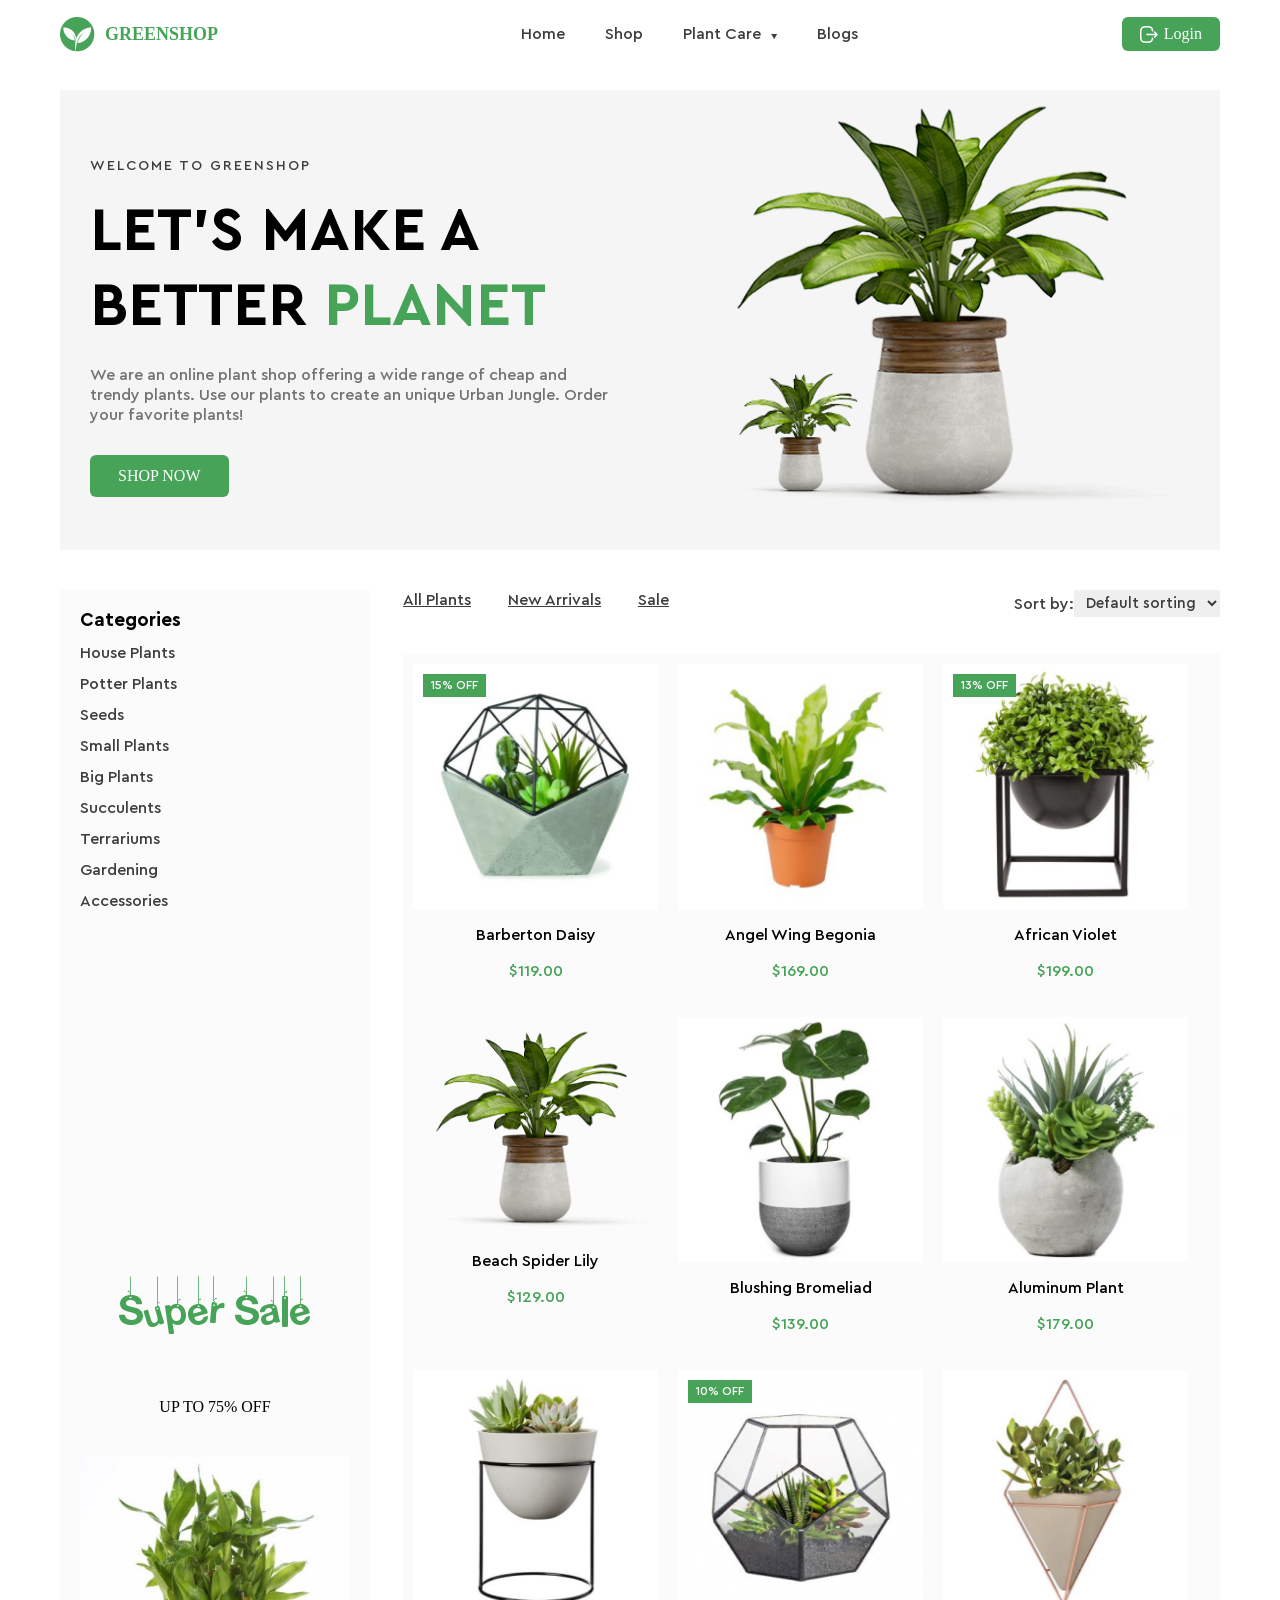
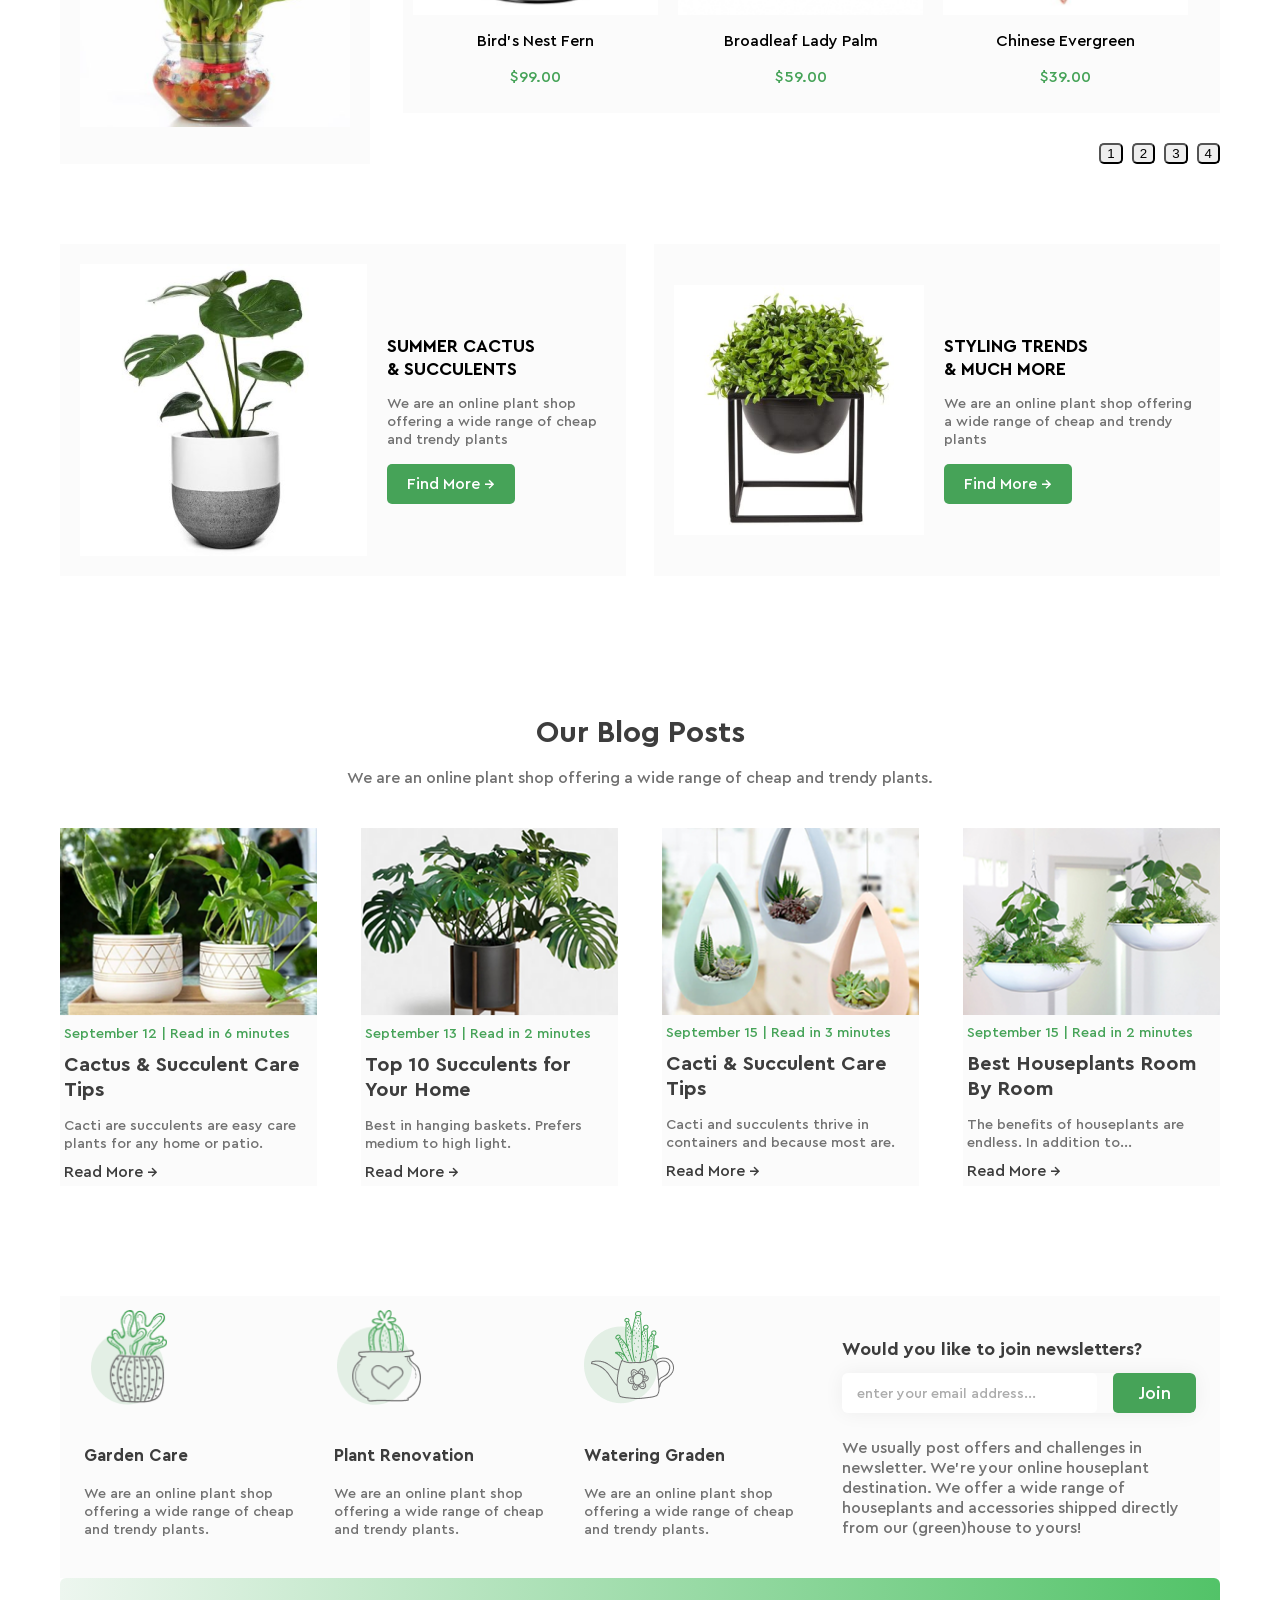
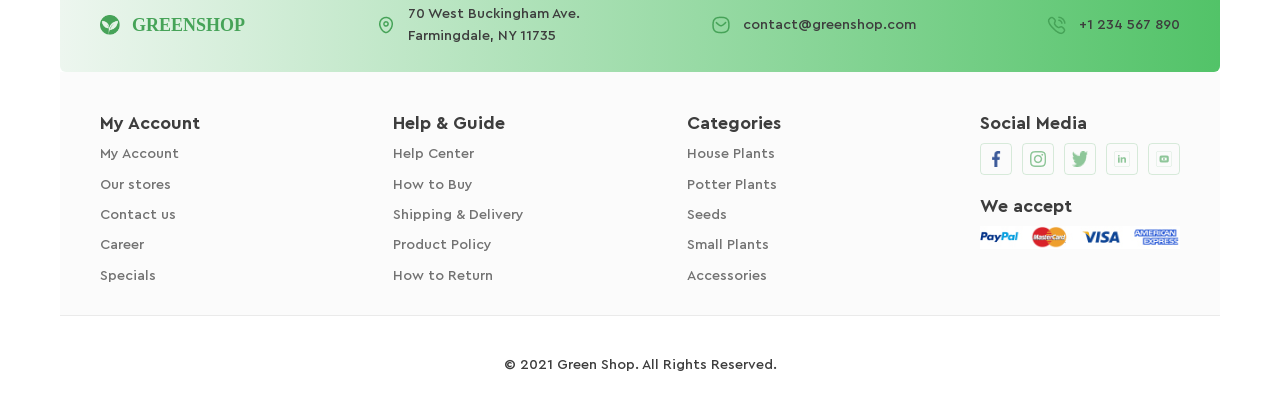
==== commit c52f7826: "complete homework 11.1" ====
--- a/index.html
+++ b/index.html
@@ -276,6 +276,124 @@
       </div>
     </section>
 
+    <section class="third-section">
+        <div class="container">
+   
+            <!-- Верхние блоки -->
+            <div class="top-blocks">
+   
+                <div class="promo-block">
+                    <img src="images/image14.png" alt="plant">
+   
+                    <div class="promo-text">
+                        <h3>SUMMER CACTUS <br>& SUCCULENTS</h3>
+   
+                        <p>
+                            We are an online plant shop offering a wide
+                            range of cheap and trendy plants
+                        </p>
+   
+                        <a href="#" class="btn">Find More →</a>
+                    </div>
+                </div>
+   
+   
+                <div class="promo-block">
+                    <img src="images/CardProduct3.png" alt="plant">
+   
+                    <div class="promo-text">
+                        <h3>STYLING TRENDS <br>& MUCH MORE</h3>
+   
+                        <p>
+                            We are an online plant shop offering a wide
+                            range of cheap and trendy plants
+                        </p>
+   
+                        <a href="#" class="btn">Find More →</a>
+                    </div>
+                </div>
+   
+            </div>
+   
+   
+            <!-- Блог -->
+            <div class="blog">
+   
+                <div class="blog-title">
+                    <h2>Our Blog Posts</h2>
+                    <p>We are an online plant shop offering a wide range of cheap and trendy plants.</p>
+                </div>
+   
+   
+                <div class="blog-cards">
+   
+                    <div class="blog-card">
+                        <img src="images/01.png" alt="plant">
+   
+                        <div class="blog-info">
+                            <span>September 12 | Read in 6 minutes</span>
+   
+                            <h4>Cactus & Succulent Care Tips</h4>
+   
+                            <p>Cacti are succulents are easy care plants for any home or patio.</p>
+   
+                            <a href="#" class="read-more">Read More →</a>
+                        </div>
+                    </div>
+   
+   
+                    <div class="blog-card">
+                        <img src="images/02.png" alt="plant">
+   
+                        <div class="blog-info">
+                            <span>September 13 | Read in 2 minutes</span>
+   
+                            <h4>Top 10 Succulents for Your Home</h4>
+   
+                            <p>Best in hanging baskets. Prefers medium to high light.</p>
+   
+                            <a href="#" class="read-more"> Read More →</a>
+                        </div>
+                    </div>
+   
+   
+                    <div class="blog-card">
+                        <img src="images/03.png" alt="plant">
+   
+                        <div class="blog-info">
+                            <span>September 15 | Read in 3 minutes</span>
+   
+                            <h4>Cacti & Succulent Care Tips</h4>
+   
+                            <p>Cacti and succulents thrive in containers and because most are.</p>
+   
+                            <a href="#" class="read-more">Read More →</a>
+                        </div>
+                    </div>
+   
+   
+                    <div class="blog-card">
+                        <img src="images/04.png" alt="plant">
+   
+                        <div class="blog-info">
+                            <span>September 15 | Read in 2 minutes</span>
+   
+                            <h4>Best Houseplants Room By Room</h4>
+   
+                            <p>The benefits of houseplants are endless. In addition to...</p>
+   
+                            <a href="#" class="read-more">Read More →</a>
+                        </div>
+                    </div>
+   
+                </div>
+   
+            </div>
+   
+        </div>
+    </section>
+ 
+
     <!-- =====  homework-11.1===== -->
     <!-- ===== Верхний блок футера  homework-11.1===== -->
 
--- a/css/style.css
+++ b/css/style.css
@@ -480,7 +480,7 @@
   align-items: center;
 }
 .prodacts-top > div:last-child span {
-  font-family: var(--basic-font-family); /* применяем базовый шрифт */
+  font-family: var(--basic-font-family); 
   color: #3d3d3d;
   font-weight: normal;
 }
@@ -566,6 +566,127 @@
   background: var(--primary-color);
   color: white;
   cursor: pointer;
+}
+
+.third-section{
+  padding:80px 0;
+}
+
+/* TOP BLOCKS */
+
+.top-blocks{
+  display:flex;
+  gap:28px;
+  margin-bottom:138px;
+}
+
+.promo-block{
+  display:flex;
+  align-items:center;
+  background:#FBFBFB;
+  padding:20px;
+  flex:1;
+}
+
+.promo-block img{
+  width:287px;
+}
+
+.promo-text{
+  margin-left:20px;
+}
+
+.promo-text h3{
+  font-size:18px;
+  margin-bottom:10px;
+  font-family: var(--bold-font-family);
+}
+
+.promo-text p{
+  font-size:14px;
+  margin-bottom:15px;
+  color: #727272;
+  font-family: var(--basic-font-family);
+}
+
+.btn{
+  display:inline-block;
+  background:var(--primary-color);
+  color:#FFFFFF;
+  font-family: var(--basic-font-family);
+  padding:10px 20px;
+  text-decoration:none;
+  border-radius:5px;
+}
+
+/* BLOG */
+
+.blog-title{
+  text-align:center;
+  margin-bottom:40px;
+}
+
+.blog-title h2{
+  font-size:30px;
+  margin-bottom:15px;
+  color: #3D3D3D;
+  font-family: var(--bold-font-family);
+}
+
+.blog-title p{
+  color: #727272;
+  font-family: var(--basic-font-family);
+  size: 14px;
+}
+
+/* BLOG CARDS */
+
+.blog-cards{
+  display:flex;
+  gap: 44px;;
+}
+
+.blog-card{
+  background:#FBFBFB ;
+  flex:1;
+}
+
+.blog-card img{
+  width:100%;
+}
+
+.blog-info{
+  padding:4px;
+}
+
+.blog-info span{
+  color:var(--primary-color);
+  font-family: var(--basic-font-family);
+  font-size:14px;
+}
+
+.blog-info h4{
+  margin:10px 0;
+  font-size:20px;
+  font-family: var(--bold-font-family);
+  color: #3D3D3D;
+}
+
+.blog-info p{
+  font-family: var(--basic-font-family);
+  font-size:14px;
+  color:#727272;
+  margin-bottom:9px;
+}
+
+.blog-info a{
+  text-decoration:none;
+  color:#3D3D3D;
+  font-family: var(--basic-font-family);
+  transition: 0.3s;
+}
+.read-more:hover {
+  color: var(--primary-color);       
 }
 
 /* Homework 11.1 */
@@ -712,7 +833,7 @@
   line-height: 22px;
 }
 .footer-info a:hover {
-  /* color: var(--primary-color);       */
+       
   text-decoration: underline;
 }
 
@@ -827,8 +948,8 @@
   align-items: center;
   justify-content: center;
 
-  /* border: 1px solid #e5e5e5; */
-  border: #46A35833;
+ 
+  border: 1px solid #46A35833;
   border-radius: 4px;
 
   transition: 0.3s;
@@ -855,12 +976,12 @@
 .footer-bottom {
 
   display: block;
-  /* width: 100%; */
+ 
   margin-top: 6x;
   text-align: center;
   padding: 40px 40px 30px;
   box-sizing: border-box;
-  /* border-top: 1px solid #e5e5e5; */
+  
 }
 
 .footer-bottom p {
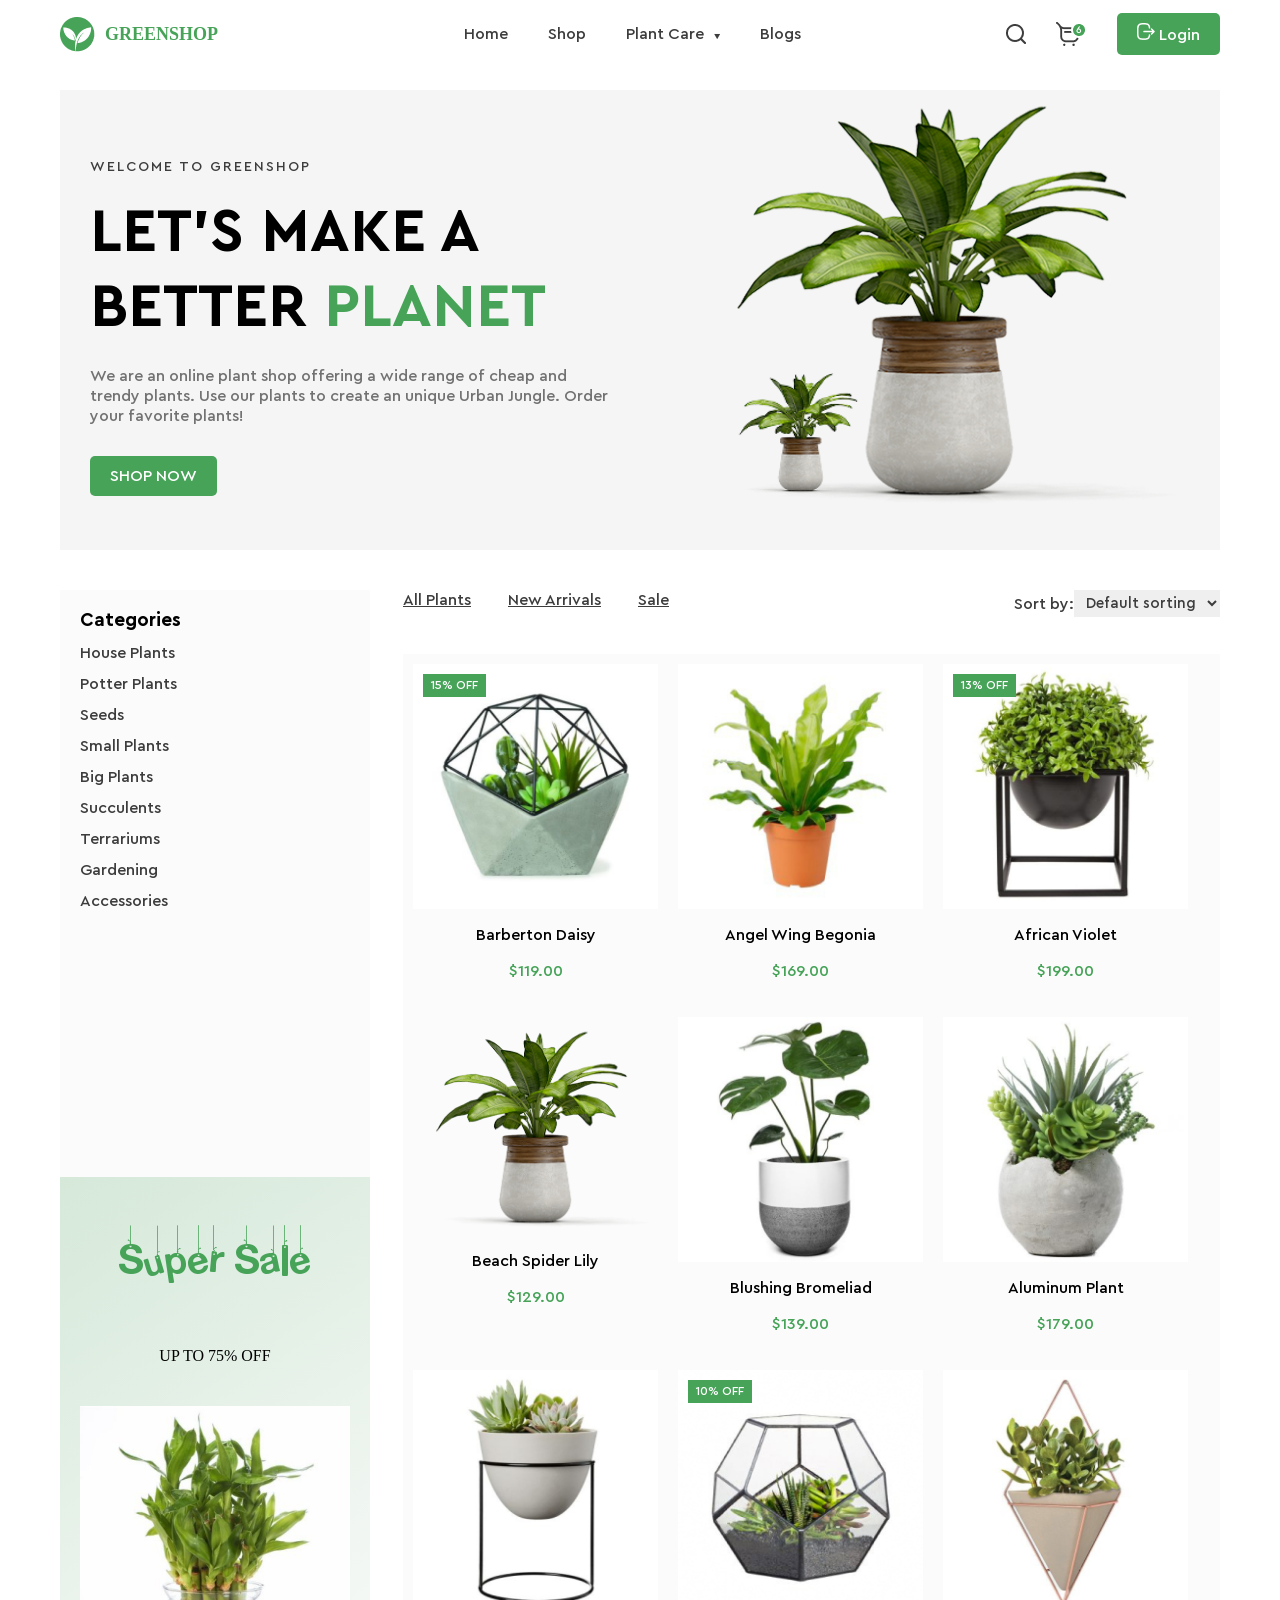
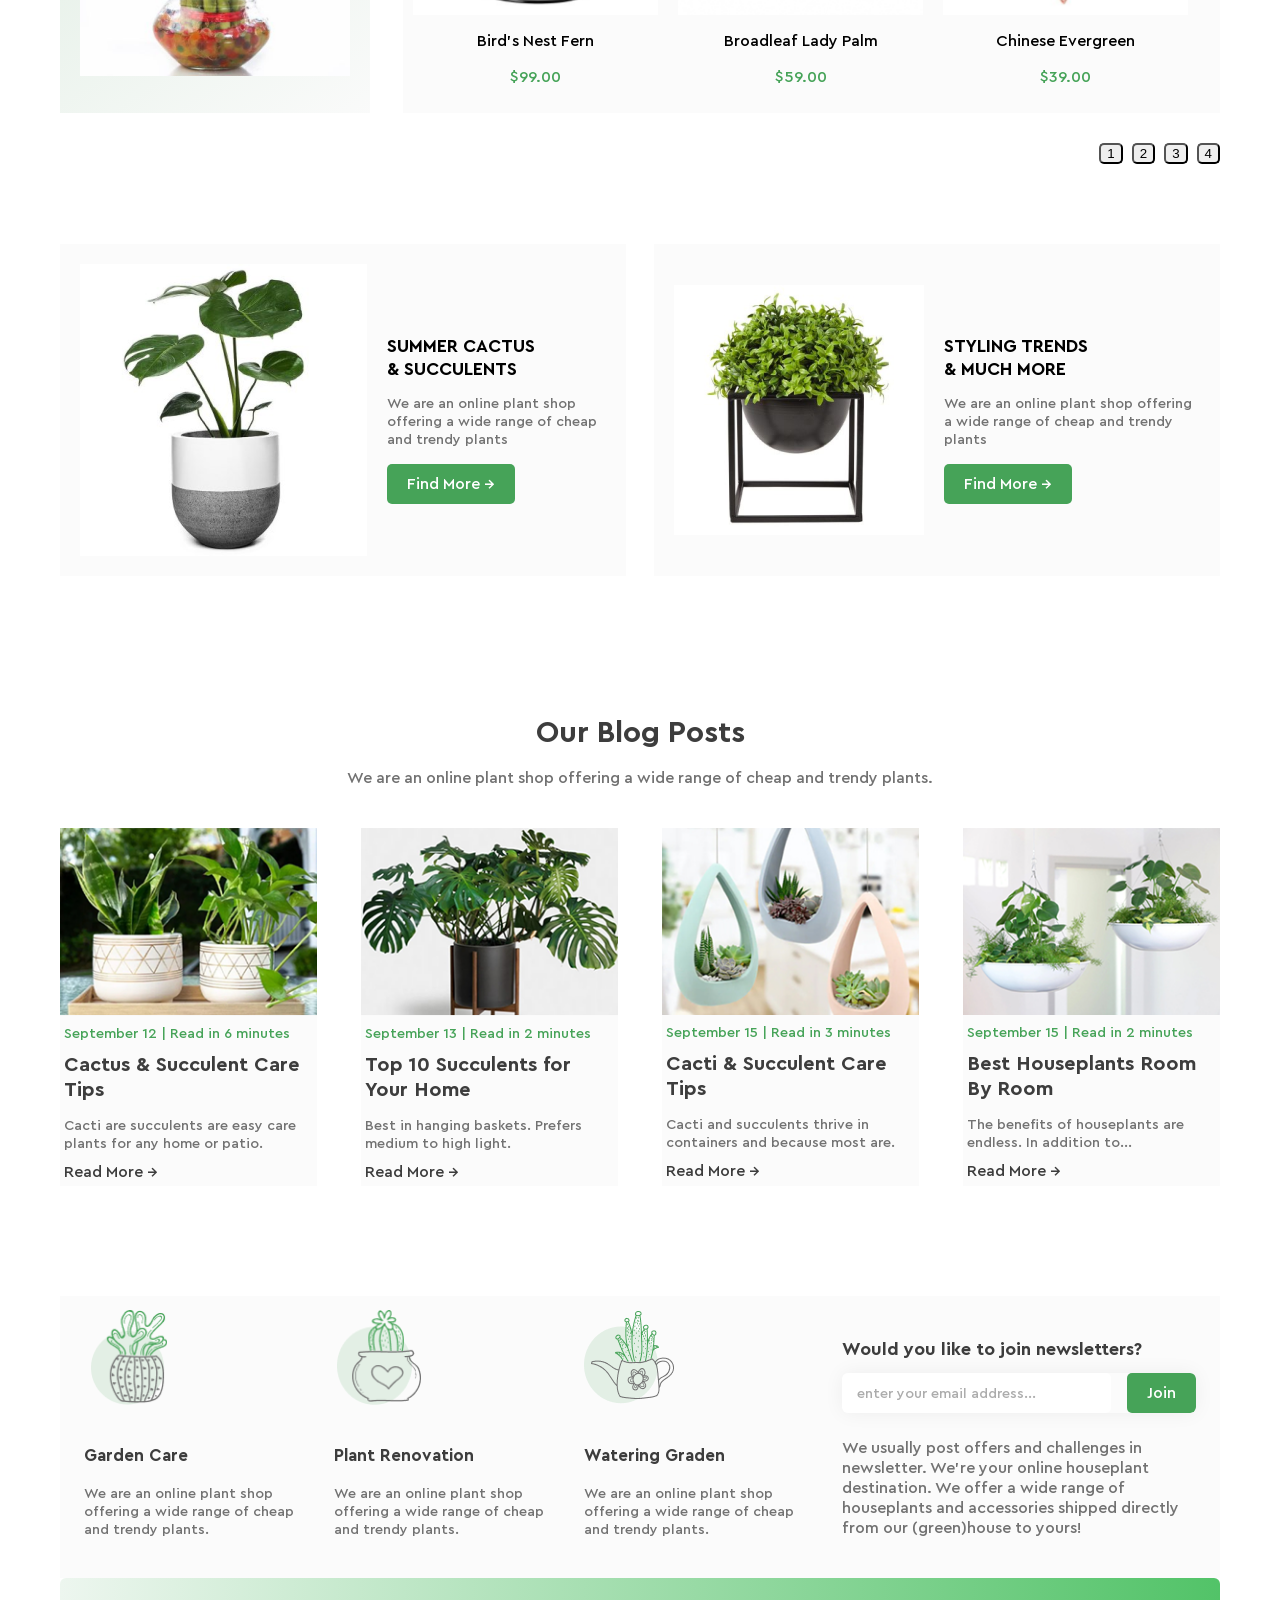
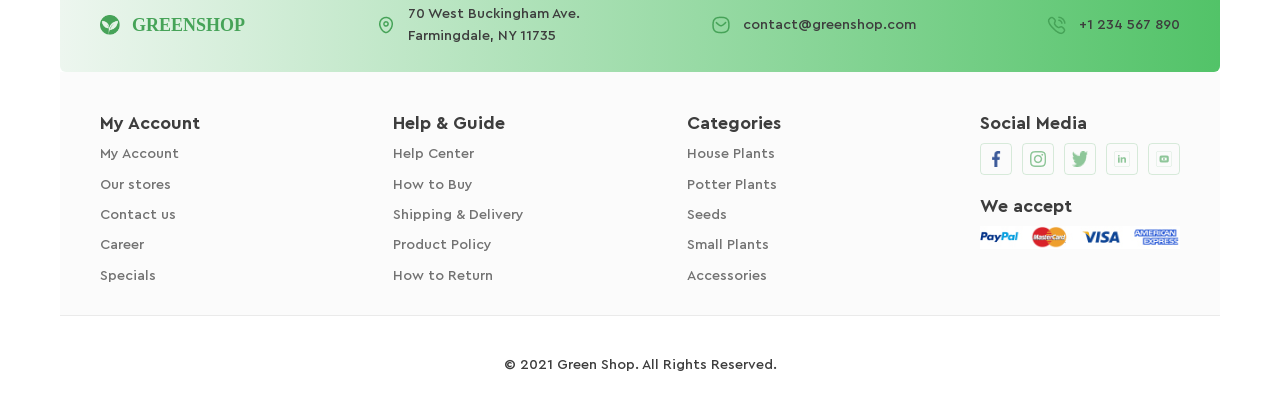
==== commit d5dcecd0: "Add homework-12.1" ====
--- a/index.html
+++ b/index.html
@@ -9,537 +9,545 @@
   </head>
   <body>
     <div class="page-container">
-    <header class="header">
-      <div class="container">
+      <header class="header">
+        <div class="container">
+          <div class="logo-container">
+            <img
+              src="images/Vector.png"
+              alt="GreenShop logo"
+              class="logo-icon"
+            />
+            <span class="logo-text">GREENSHOP</span>
+          </div>
+
+          <nav class="nav">
+            <ul class="menu">
+              <li class="menu-item">
+                <a href="#" class="menu-link">Home</a>
+              </li>
+
+              <li class="menu-item">
+                <a href="#" class="menu-link">Shop</a>
+              </li>
+
+              <!-- Пункт с dropdown -->
+              <li class="menu-item has-dropdown">
+                <a href="#" class="menu-link">
+                  Plant Care
+                  <span class="arrow-down">▾</span>
+                </a>
+
+                <!-- ПЕРВЫЙ УРОВЕНЬ -->
+                <ul class="dropdown">
+                  <li><a href="#">Drainage</a></li>
+                  <li><a href="#">Fungicides</a></li>
+                  <li><a href="#">Fertilizer</a></li>
+
+                  <!-- Пункт со вторым уровнем -->
+                  <li class="has-submenu">
+                    <a href="#">
+                      Priming
+                      <span class="arrow-right">▸</span>
+                    </a>
+
+                    <!-- ВТОРОЙ УРОВЕНЬ -->
+                    <ul class="submenu">
+                      <li><a href="#">Universal</a></li>
+                      <li><a href="#">For Ficus</a></li>
+                      <li><a href="#">For Cacti</a></li>
+                      <li><a href="#">For Citrus</a></li>
+                      <li><a href="#">For Orchids</a></li>
+                    </ul>
+                  </li>
+                </ul>
+              </li>
+
+              <li class="menu-item">
+                <a href="#" class="menu-link">Blogs</a>
+              </li>
+            </ul>
+          </nav>
+          <div class="header-actions">
+            <div class="icon-group">
+              <a href="#" class="action-btn search-btn">
+                <img src="images/Vector(1).png" alt="search-btn" />
+              </a>
+
+              <a href="cart.html" class="action-btn cart-btn">
+                <img src="images/Group1.png" alt="cart-btn" />
+              </a>
+            </div>
+
+            <!-- Login ВНЕ icon-group -->
+            <a href="registration.html" class="login-btn btn">
+              <img src="images/Logout.png" alt="Login icon" class="btn-icon" />
+              Login
+            </a>
+          </div>
+        </div>
+      </header>
+
+      <section class="first">
+        <div class="first-container">
+          <div class="first-content">
+            <p class="first-subtitle">WELCOME TO GREENSHOP</p>
+
+            <h1 class="first-title">
+              LET’S MAKE A <br />
+              BETTER <span class="accent">PLANET</span>
+            </h1>
+
+            <p class="first-text">
+              We are an online plant shop offering a wide range of cheap and
+              trendy plants. Use our plants to create an unique Urban Jungle.
+              Order your favorite plants!
+            </p>
+
+            <a href="#" class="first-btn btn">SHOP NOW</a>
+          </div>
+
+          <div class="first-image">
+            <img src="images/011.png" alt="Plant" />
+            <img src="images/012.png" alt="Plant" />
+          </div>
+        </div>
+      </section>
+
+      <!-- Друга секція (homework 7.1) -->
+
+      <section class="second-container">
+        <!-- Левая часть -->
+        <aside class="sidebar">
+          <div class="categories">
+            <h3 class="category-style">Categories</h3>
+            <div class="categories-links">
+              <a href="#">House Plants</a>
+              <a href="#">Potter Plants</a>
+              <a href="#">Seeds</a>
+              <a href="#">Small Plants</a>
+              <a href="#">Big Plants</a>
+              <a href="#">Succulents</a>
+              <a href="#">Terrariums</a>
+              <a href="#">Gardening</a>
+              <a href="#">Accessories</a>
+            </div>
+          </div>
+          <div class="sale-banner">
+            <h2>Super Sale</h2>
+            <p>UP TO 75% OFF</p>
+
+            <img src="images/image12.png" alt="Plant-sale" />
+          </div>
+        </aside>
+
+        <!-- Правая часть (один контейнер!) -->
+        <div class="products-container">
+          <!-- Верхняя панель -->
+          <div class="prodacts-top">
+            <div>
+              <a href="#">All Plants</a>
+              <a href="#">New Arrivals</a>
+              <a href="#">Sale</a>
+            </div>
+
+            <div>
+              <span>Sort by:</span>
+              <select>
+                <option>Default sorting</option>
+              </select>
+            </div>
+          </div>
+
+          <!-- Карточки -->
+          <div class="products">
+            <div class="card">
+              <div class="card-image">
+                <img src="images/CardProduct1.png" alt="" />
+
+                <div class="card-action">
+                  <img src="images/shopping1.png" alt="Add to cart" />
+                  <img src="images/heart1.png" alt="Wishlist" />
+                  <img src="images/Vector-1.png" alt="View" />
+                </div>
+                <div class="card-sale">15% OFF</div>
+              </div>
+              <p>Barberton Daisy</p>
+              <p class="price">$119.00</p>
+            </div>
+
+            <div class="card">
+              <div class="card-image">
+                <img src="images/CardProduct2.png" alt="" />
+                <div class="card-action">
+                  <img src="images/shopping1.png" alt="Add to cart" />
+                  <img src="images/heart1.png" alt="Wishlist" />
+                  <img src="images/Vector-1.png" alt="View" />
+                </div>
+              </div>
+              <p>Angel Wing Begonia</p>
+              <p class="price">$169.00</p>
+            </div>
+
+            <div class="card">
+              <div class="card-image">
+                <img src="images/CardProduct3.png" alt="" />
+                <div class="card-action">
+                  <img src="images/shopping1.png" alt="Add to cart" />
+                  <img src="images/heart1.png" alt="Wishlist" />
+                  <img src="images/Vector-1.png" alt="View" />
+                </div>
+                <div class="card-sale">13% OFF</div>
+              </div>
+              <p>African Violet</p>
+              <p class="price">$199.00</p>
+            </div>
+
+            <div class="card">
+              <div class="card-image">
+                <img src="images/011.png" alt="" />
+                <div class="card-action">
+                  <img src="images/shopping1.png" alt="Add to cart" />
+                  <img src="images/heart1.png" alt="Wishlist" />
+                  <img src="images/Vector-1.png" alt="View" />
+                </div>
+              </div>
+              <p>Beach Spider Lily</p>
+              <p class="price">$129.00</p>
+            </div>
+
+            <div class="card">
+              <div class="card-image">
+                <img src="images/CardProduct5.png" alt="" />
+                <div class="card-action">
+                  <img src="images/shopping1.png" alt="Add to cart" />
+                  <img src="images/heart1.png" alt="Wishlist" />
+                  <img src="images/Vector-1.png" alt="View" />
+                </div>
+              </div>
+              <p>Blushing Bromeliad</p>
+              <p class="price">$139.00</p>
+            </div>
+
+            <div class="card">
+              <div class="card-image">
+                <img src="images/CardProduct6.png" alt="" />
+                <div class="card-action">
+                  <img src="images/shopping1.png" alt="Add to cart" />
+                  <img src="images/heart1.png" alt="Wishlist" />
+                  <img src="images/Vector-1.png" alt="View" />
+                </div>
+              </div>
+              <p>Aluminum Plant</p>
+              <p class="price">$179.00</p>
+            </div>
+
+            <div class="card">
+              <div class="card-image">
+                <img src="images/CardProduct7.png" alt="" />
+                <div class="card-action">
+                  <img src="images/shopping1.png" alt="Add to cart" />
+                  <img src="images/heart1.png" alt="Wishlist" />
+                  <img src="images/Vector-1.png" alt="View" />
+                </div>
+              </div>
+              <p>Bird's Nest Fern</p>
+              <p class="price">$99.00</p>
+            </div>
+
+            <div class="card">
+              <div class="card-image">
+                <img src="images/CardProduct8.png" alt="" />
+                <div class="card-action">
+                  <img src="images/shopping1.png" alt="Add to cart" />
+                  <img src="images/heart1.png" alt="Wishlist" />
+                  <img src="images/Vector-1.png" alt="View" />
+                </div>
+                <div class="card-sale">10% OFF</div>
+              </div>
+              <p>Broadleaf Lady Palm</p>
+              <p class="price">$59.00</p>
+            </div>
+
+            <div class="card">
+              <div class="card-image">
+                <img src="images/CardProduct9.png" alt="" />
+                <div class="card-action">
+                  <img src="images/shopping1.png" alt="Add to cart" />
+                  <img src="images/heart1.png" alt="Wishlist" />
+                  <img src="images/Vector-1.png" alt="View" />
+                </div>
+              </div>
+
+              <p>Chinese Evergreen</p>
+              <p class="price">$39.00</p>
+            </div>
+          </div>
+        </div>
+      </section>
+
+      <!-- Пагинация -->
+
+      <div class="pagination">
+        <button>1</button>
+        <button>2</button>
+        <button>3</button>
+        <button>4</button>
+      </div>
+
+      <section class="third-section">
+        <div class="container">
+          <!-- Верхние блоки -->
+          <div class="top-blocks">
+            <div class="promo-block">
+              <img src="images/image14.png" alt="plant" />
+
+              <div class="promo-text">
+                <h3>SUMMER CACTUS <br />& SUCCULENTS</h3>
+
+                <p>
+                  We are an online plant shop offering a wide range of cheap and
+                  trendy plants
+                </p>
+
+                <a href="#" class="btn">Find More →</a>
+              </div>
+            </div>
+
+            <div class="promo-block">
+              <img src="images/CardProduct3.png" alt="plant" />
+
+              <div class="promo-text">
+                <h3>STYLING TRENDS <br />& MUCH MORE</h3>
+
+                <p>
+                  We are an online plant shop offering a wide range of cheap and
+                  trendy plants
+                </p>
+
+                <a href="#" class="btn">Find More →</a>
+              </div>
+            </div>
+          </div>
+
+          <!-- Блог -->
+          <div class="blog">
+            <div class="blog-title">
+              <h2>Our Blog Posts</h2>
+              <p>
+                We are an online plant shop offering a wide range of cheap and
+                trendy plants.
+              </p>
+            </div>
+
+            <div class="blog-cards">
+              <div class="blog-card">
+                <img src="images/01.png" alt="plant" />
+
+                <div class="blog-info">
+                  <span>September 12 | Read in 6 minutes</span>
+
+                  <h4>Cactus & Succulent Care Tips</h4>
+
+                  <p>
+                    Cacti are succulents are easy care plants for any home or
+                    patio.
+                  </p>
+
+                  <a href="#" class="read-more">Read More →</a>
+                </div>
+              </div>
+
+              <div class="blog-card">
+                <img src="images/02.png" alt="plant" />
+
+                <div class="blog-info">
+                  <span>September 13 | Read in 2 minutes</span>
+
+                  <h4>Top 10 Succulents for Your Home</h4>
+
+                  <p>Best in hanging baskets. Prefers medium to high light.</p>
+
+                  <a href="#" class="read-more"> Read More →</a>
+                </div>
+              </div>
+
+              <div class="blog-card">
+                <img src="images/03.png" alt="plant" />
+
+                <div class="blog-info">
+                  <span>September 15 | Read in 3 minutes</span>
+
+                  <h4>Cacti & Succulent Care Tips</h4>
+
+                  <p>
+                    Cacti and succulents thrive in containers and because most
+                    are.
+                  </p>
+
+                  <a href="#" class="read-more">Read More →</a>
+                </div>
+              </div>
+
+              <div class="blog-card">
+                <img src="images/04.png" alt="plant" />
+
+                <div class="blog-info">
+                  <span>September 15 | Read in 2 minutes</span>
+
+                  <h4>Best Houseplants Room By Room</h4>
+
+                  <p>
+                    The benefits of houseplants are endless. In addition to...
+                  </p>
+
+                  <a href="#" class="read-more">Read More →</a>
+                </div>
+              </div>
+            </div>
+          </div>
+        </div>
+      </section>
+
+      <!-- =====  homework-11.1===== -->
+      <!-- ===== Верхний блок футера  homework-11.1===== -->
+
+      <section class="footer-top">
+        <div class="features">
+          <div class="feature">
+            <div class="feature-img-box">
+              <img src="images/Picture.png" alt="" class="feature-img" />
+            </div>
+            <h3>Garden Care</h3>
+            <p>
+              We are an online plant shop offering a wide range of cheap and
+              trendy plants.
+            </p>
+          </div>
+
+          <div class="feature">
+            <div class="feature-img-box">
+              <img src="images/Picture(1).png" alt="" class="feature-img" />
+            </div>
+            <h3>Plant Renovation</h3>
+            <p>
+              We are an online plant shop offering a wide range of cheap and
+              trendy plants.
+            </p>
+          </div>
+
+          <div class="feature">
+            <div class="feature-img-box">
+              <img src="images/Picture(2).png" alt="" class="feature-img" />
+            </div>
+            <h3>Watering Graden</h3>
+            <p>
+              We are an online plant shop offering a wide range of cheap and
+              trendy plants.
+            </p>
+          </div>
+        </div>
+
+        <div class="newsletter">
+          <h3>Would you like to join newsletters?</h3>
+          <form class="subscribe-form">
+            <input type="email" placeholder="enter your email address..." />
+            <a href="#" class="Join btn">Join</a>
+          </form>
+          <p>
+            We usually post offers and challenges in newsletter. We’re your
+            online houseplant destination. We offer a wide range of houseplants
+            and accessories shipped directly from our (green)house to yours!
+          </p>
+        </div>
+      </section>
+      <!-- ===== Зелений контейнер===== -->
+      <div class="footer-info">
         <div class="logo-container">
           <img src="images/Vector.png" alt="GreenShop logo" class="logo-icon" />
           <span class="logo-text">GREENSHOP</span>
         </div>
-
-        <nav class="nav">
-          <ul class="menu">
-            <li class="menu-item">
-              <a href="#" class="menu-link">Home</a>
-            </li>
-
-            <li class="menu-item">
-              <a href="#" class="menu-link">Shop</a>
-            </li>
-
-            <!-- Пункт с dropdown -->
-            <li class="menu-item has-dropdown">
-              <a href="#" class="menu-link">
-                Plant Care
-                <span class="arrow-down">▾</span>
-              </a>
-
-              <!-- ПЕРВЫЙ УРОВЕНЬ -->
-              <ul class="dropdown">
-                <li><a href="#">Drainage</a></li>
-                <li><a href="#">Fungicides</a></li>
-                <li><a href="#">Fertilizer</a></li>
-
-                <!-- Пункт со вторым уровнем -->
-                <li class="has-submenu">
-                  <a href="#">
-                    Priming
-                    <span class="arrow-right">▸</span>
-                  </a>
-
-                  <!-- ВТОРОЙ УРОВЕНЬ -->
-                  <ul class="submenu">
-                    <li><a href="#">Universal</a></li>
-                    <li><a href="#">For Ficus</a></li>
-                    <li><a href="#">For Cacti</a></li>
-                    <li><a href="#">For Citrus</a></li>
-                    <li><a href="#">For Orchids</a></li>
-                  </ul>
-                </li>
-              </ul>
-            </li>
-
-            <li class="menu-item">
-              <a href="#" class="menu-link">Blogs</a>
-            </li>
+        <div class="address">
+          <img src="images/Icon.png" alt="Icon address" />
+          <a
+            href="https://maps.google.com/?q=70_West_Buckingham_Ave,_Farmingdale,_NY_11735"
+            target="_blank"
+          >
+            70 West Buckingham Ave. <br />
+            Farmingdale, NY 11735
+          </a>
+        </div>
+
+        <div class="email">
+          <img src="images/Icon(1).png" alt="Icon email" />
+          <a href="mailto:contact@greenshop.com">contact@greenshop.com</a>
+        </div>
+        <div class="phone">
+          <img src="images/Icon(2).png" alt="Icon phone" />
+          <a href="tel:+1234567890">+1 234 567 890</a>
+        </div>
+      </div>
+
+      <!-- ===== Low футер ===== -->
+      <div class="footer">
+        <nav class="footer-col">
+          <h4>My Account</h4>
+          <ul>
+            <li><a href="#">My Account</a></li>
+            <li><a href="#">Our stores </a></li>
+            <li><a href="#">Contact us </a></li>
+            <li><a href="#">Career </a></li>
+            <li><a href="#">Specials </a></li>
           </ul>
         </nav>
-        <a href="registration.html" class="login-btn">
-          <img src="images/Logout.png" alt="Login icon" class="btn-icon" />
-          Login</a
-        >
+
+        <nav class="footer-col">
+          <h4>Help & Guide</h4>
+
+          <ul>
+            <li><a href="#">Help Center</a></li>
+            <li><a href="#">How to Buy</a></li>
+            <li><a href="#">Shipping & Delivery</a></li>
+            <li><a href="#">Product Policy</a></li>
+            <li><a href="#">How to Return</a></li>
+          </ul>
+        </nav>
+
+        <nav class="footer-col">
+          <h4>Categories</h4>
+
+          <ul>
+            <li><a href="#">House Plants</a></li>
+            <li><a href="#">Potter Plants</a></li>
+            <li><a href="#">Seeds</a></li>
+            <li><a href="#">Small Plants</a></li>
+            <li><a href="#">Accessories</a></li>
+          </ul>
+        </nav>
+
+        <div class="footer-col">
+          <h4>Social Media</h4>
+
+          <!--  ИКОНОКИ СОЦСЕТЕЙ -->
+          <div class="social-icons">
+            <a href="#"><img src="images/facebook1.png" alt="Facebook" /></a>
+            <a href="#"><img src="images/Instagram.png" alt="Instagram" /></a>
+            <a href="#"><img src="images/Twitter.png" alt="Twitter" /></a>
+            <a href="#"><img src="images/Linkidin.png" alt="Linkidin" /></a>
+            <a href="#"><img src="images/Youtube.png" alt="Youtube" /></a>
+          </div>
+
+          <h4>We accept</h4>
+
+          <!-- ИКОНКИ ОПЛАТЫ -->
+          <div class="payments">
+            <img src="images/image16.png" alt="Payment methods" />
+          </div>
+        </div>
       </div>
-    </header>
-
-    <section class="first">
-      <div class="first-container">
-        <div class="first-content">
-          <p class="first-subtitle">WELCOME TO GREENSHOP</p>
-
-          <h1 class="first-title">
-            LET’S MAKE A <br />
-            BETTER <span class="accent">PLANET</span>
-          </h1>
-
-          <p class="first-text">
-            We are an online plant shop offering a wide range of cheap and
-            trendy plants. Use our plants to create an unique Urban Jungle.
-            Order your favorite plants!
-          </p>
-
-          <a href="#" class="first-btn">SHOP NOW</a>
-        </div>
-
-        <div class="first-image">
-          <img src="images/011.png" alt="Plant" />
-          <img src="images/012.png" alt="Plant" />
-        </div>
-      </div>
-    </section>
-
-    <!-- Друга секція (homework 7.1) -->
-
-    <section class="second-container">
-      <!-- Левая часть -->
-      <aside class="sidebar">
-        <div class="categories">
-          <h3 class="category-style">Categories</h3>
-          <div class="categories-links">
-            <a href="#">House Plants</a>
-            <a href="#">Potter Plants</a>
-            <a href="#">Seeds</a>
-            <a href="#">Small Plants</a>
-            <a href="#">Big Plants</a>
-            <a href="#">Succulents</a>
-            <a href="#">Terrariums</a>
-            <a href="#">Gardening</a>
-            <a href="#">Accessories</a>
-          </div>
-        </div>
-        <div class="sale-banner">
-          <h2>Super Sale</h2>
-          <p>UP TO 75% OFF</p>
-
-          <img src="images/image12.png" alt="Plant-sale" />
-        </div>
-      </aside>
-
-      <!-- Правая часть (один контейнер!) -->
-      <div class="products-container">
-        <!-- Верхняя панель -->
-        <div class="prodacts-top">
-          <div>
-            <a href="#">All Plants</a>
-            <a href="#">New Arrivals</a>
-            <a href="#">Sale</a>
-          </div>
-
-          <div>
-            <span>Sort by:</span>
-            <select>
-              <option>Default sorting</option>
-            </select>
-          </div>
-        </div>
-
-        <!-- Карточки -->
-        <div class="products">
-          <div class="card">
-            <div class="card-image">
-              <img src="images/CardProduct1.png" alt="" />
-
-              <div class="card-action">
-                <img src="images/shopping1.png" alt="Add to cart" />
-                <img src="images/heart1.png" alt="Wishlist" />
-                <img src="images/Vector-1.png" alt="View" />
-              </div>
-              <div class="card-sale">15% OFF</div>
-            </div>
-            <p>Barberton Daisy</p>
-            <p class="price">$119.00</p>
-          </div>
-
-          <div class="card">
-            <div class="card-image">
-              <img src="images/CardProduct2.png" alt="" />
-              <div class="card-action">
-                <img src="images/shopping1.png" alt="Add to cart" />
-                <img src="images/heart1.png" alt="Wishlist" />
-                <img src="images/Vector-1.png" alt="View" />
-              </div>
-            </div>
-            <p>Angel Wing Begonia</p>
-            <p class="price">$169.00</p>
-          </div>
-
-          <div class="card">
-            <div class="card-image">
-              <img src="images/CardProduct3.png" alt="" />
-              <div class="card-action">
-                <img src="images/shopping1.png" alt="Add to cart" />
-                <img src="images/heart1.png" alt="Wishlist" />
-                <img src="images/Vector-1.png" alt="View" />
-              </div>
-              <div class="card-sale">13% OFF</div>
-            </div>
-            <p>African Violet</p>
-            <p class="price">$199.00</p>
-          </div>
-
-          <div class="card">
-            <div class="card-image">
-              <img src="images/011.png" alt="" />
-              <div class="card-action">
-                <img src="images/shopping1.png" alt="Add to cart" />
-                <img src="images/heart1.png" alt="Wishlist" />
-                <img src="images/Vector-1.png" alt="View" />
-              </div>
-            </div>
-            <p>Beach Spider Lily</p>
-            <p class="price">$129.00</p>
-          </div>
-
-          <div class="card">
-            <div class="card-image">
-              <img src="images/CardProduct5.png" alt="" />
-              <div class="card-action">
-                <img src="images/shopping1.png" alt="Add to cart" />
-                <img src="images/heart1.png" alt="Wishlist" />
-                <img src="images/Vector-1.png" alt="View" />
-              </div>
-            </div>
-            <p>Blushing Bromeliad</p>
-            <p class="price">$139.00</p>
-          </div>
-
-          <div class="card">
-            <div class="card-image">
-              <img src="images/CardProduct6.png" alt="" />
-              <div class="card-action">
-                <img src="images/shopping1.png" alt="Add to cart" />
-                <img src="images/heart1.png" alt="Wishlist" />
-                <img src="images/Vector-1.png" alt="View" />
-              </div>
-            </div>
-            <p>Aluminum Plant</p>
-            <p class="price">$179.00</p>
-          </div>
-
-          <div class="card">
-            <div class="card-image">
-              <img src="images/CardProduct7.png" alt="" />
-              <div class="card-action">
-                <img src="images/shopping1.png" alt="Add to cart" />
-                <img src="images/heart1.png" alt="Wishlist" />
-                <img src="images/Vector-1.png" alt="View" />
-              </div>
-            </div>
-            <p>Bird's Nest Fern</p>
-            <p class="price">$99.00</p>
-          </div>
-
-          <div class="card">
-            <div class="card-image">
-              <img src="images/CardProduct8.png" alt="" />
-              <div class="card-action">
-                <img src="images/shopping1.png" alt="Add to cart" />
-                <img src="images/heart1.png" alt="Wishlist" />
-                <img src="images/Vector-1.png" alt="View" />
-              </div>
-              <div class="card-sale">10% OFF</div>
-            </div>
-            <p>Broadleaf Lady Palm</p>
-            <p class="price">$59.00</p>
-          </div>
-
-          <div class="card">
-            <div class="card-image">
-              <img src="images/CardProduct9.png" alt="" />
-              <div class="card-action">
-                <img src="images/shopping1.png" alt="Add to cart" />
-                <img src="images/heart1.png" alt="Wishlist" />
-                <img src="images/Vector-1.png" alt="View" />
-              </div>
-            </div>
-
-            <p>Chinese Evergreen</p>
-            <p class="price">$39.00</p>
-          </div>
-        </div>
-
-        <!-- Пагинация -->
-        <div class="pagination">
-          <button>1</button>
-          <button>2</button>
-          <button>3</button>
-          <button>4</button>
-        </div>
-      </div>
-    </section>
-
-    <section class="third-section">
-        <div class="container">
-   
-            <!-- Верхние блоки -->
-            <div class="top-blocks">
-   
-                <div class="promo-block">
-                    <img src="images/image14.png" alt="plant">
-   
-                    <div class="promo-text">
-                        <h3>SUMMER CACTUS <br>& SUCCULENTS</h3>
-   
-                        <p>
-                            We are an online plant shop offering a wide
-                            range of cheap and trendy plants
-                        </p>
-   
-                        <a href="#" class="btn">Find More →</a>
-                    </div>
-                </div>
-   
-   
-                <div class="promo-block">
-                    <img src="images/CardProduct3.png" alt="plant">
-   
-                    <div class="promo-text">
-                        <h3>STYLING TRENDS <br>& MUCH MORE</h3>
-   
-                        <p>
-                            We are an online plant shop offering a wide
-                            range of cheap and trendy plants
-                        </p>
-   
-                        <a href="#" class="btn">Find More →</a>
-                    </div>
-                </div>
-   
-            </div>
-   
-   
-            <!-- Блог -->
-            <div class="blog">
-   
-                <div class="blog-title">
-                    <h2>Our Blog Posts</h2>
-                    <p>We are an online plant shop offering a wide range of cheap and trendy plants.</p>
-                </div>
-   
-   
-                <div class="blog-cards">
-   
-                    <div class="blog-card">
-                        <img src="images/01.png" alt="plant">
-   
-                        <div class="blog-info">
-                            <span>September 12 | Read in 6 minutes</span>
-   
-                            <h4>Cactus & Succulent Care Tips</h4>
-   
-                            <p>Cacti are succulents are easy care plants for any home or patio.</p>
-   
-                            <a href="#" class="read-more">Read More →</a>
-                        </div>
-                    </div>
-   
-   
-                    <div class="blog-card">
-                        <img src="images/02.png" alt="plant">
-   
-                        <div class="blog-info">
-                            <span>September 13 | Read in 2 minutes</span>
-   
-                            <h4>Top 10 Succulents for Your Home</h4>
-   
-                            <p>Best in hanging baskets. Prefers medium to high light.</p>
-   
-                            <a href="#" class="read-more"> Read More →</a>
-                        </div>
-                    </div>
-   
-   
-                    <div class="blog-card">
-                        <img src="images/03.png" alt="plant">
-   
-                        <div class="blog-info">
-                            <span>September 15 | Read in 3 minutes</span>
-   
-                            <h4>Cacti & Succulent Care Tips</h4>
-   
-                            <p>Cacti and succulents thrive in containers and because most are.</p>
-   
-                            <a href="#" class="read-more">Read More →</a>
-                        </div>
-                    </div>
-   
-   
-                    <div class="blog-card">
-                        <img src="images/04.png" alt="plant">
-   
-                        <div class="blog-info">
-                            <span>September 15 | Read in 2 minutes</span>
-   
-                            <h4>Best Houseplants Room By Room</h4>
-   
-                            <p>The benefits of houseplants are endless. In addition to...</p>
-   
-                            <a href="#" class="read-more">Read More →</a>
-                        </div>
-                    </div>
-   
-                </div>
-   
-            </div>
-   
-        </div>
-    </section>
- 
-
-    <!-- =====  homework-11.1===== -->
-    <!-- ===== Верхний блок футера  homework-11.1===== -->
-
-    <section class="footer-top">
-      
-    
-      <div class="features">
-        <div class="feature">
-          <div class="feature-img-box">
-
-          <img src="images/Picture.png" alt="" class="feature-img" />
-          </div>
-          <h3>Garden Care</h3>
-          <p>We are an online plant shop offering a wide range of cheap and trendy plants.</p>
-        </div>
-
-        <div class="feature">
-          <div class="feature-img-box">
-
-          <img src="images/Picture(1).png" alt="" class="feature-img" />
-        </div>
-          <h3>Plant Renovation</h3>
-          <p>We are an online plant shop offering a wide range of cheap and trendy plants.</p>
-        </div>
-
-        <div class="feature">
-          <div class="feature-img-box">
-
-          <img src="images/Picture(2).png" alt="" class="feature-img" />
-        </div>
-          <h3>Watering Graden</h3>
-          <p>We are an online plant shop offering a wide range of cheap and trendy plants.</p>
-        </div>
-      </div>
-
-      <div class="newsletter">
-        <h3>Would you like to join newsletters?</h3>
-        <form class="subscribe-form">
-          <input type="email" placeholder="enter your email address..." />
-          <button type="submit">Join</button>
-        </form>
-        <p>
-          We usually post offers and challenges in newsletter. We’re your online
-          houseplant destination. We offer a wide range of houseplants and
-          accessories shipped directly from our (green)house to yours!
-        </p>
-      </div>
-      
-     
-    </section>
-    <!-- ===== Зелений контейнер===== -->
-    <div class="footer-info">
-      <div class="logo-container">
-        <img src="images/Vector.png" alt="GreenShop logo" class="logo-icon" />
-        <span class="logo-text">GREENSHOP</span>
-      </div>
-      <div class="address">
-        <img src="images/Icon.png" alt="Icon address" />
-        <a href="https://maps.google.com/?q=70_West_Buckingham_Ave,_Farmingdale,_NY_11735" target="_blank">
-          70 West Buckingham Ave. <br />
-          Farmingdale, NY 11735
-        </a>
-      </div>
-
-      <div class="email">
-        <img src="images/Icon(1).png" alt="Icon email" />
-        <a href="mailto:contact@greenshop.com">contact@greenshop.com</a>
-      </div>
-      <div class="phone">
-        <img src="images/Icon(2).png" alt="Icon phone" />
-        <a href="tel:+1234567890">+1 234 567 890</a>
+
+      <div class="footer-bottom">
+        <p>© 2021 Green Shop. All Rights Reserved.</p>
       </div>
     </div>
-
-    <!-- ===== Low футер ===== -->
-    <div class="footer">
-      <nav class="footer-col">
-        <h4>My Account</h4>
-        <ul>
-          <li><a href="#">My Account</a></li>
-          <li><a href="#">Our stores </a></li>
-          <li><a href="#">Contact us </a></li>
-          <li><a href="#">Career </a></li>
-          <li><a href="#">Specials </a></li>
-        </ul>
-      </nav>
-
-      <nav class="footer-col">
-
-        <h4>Help & Guide</h4>
-    
-        <ul>
-          <li><a href="#">Help Center</a></li>
-          <li><a href="#">How to Buy</a></li>
-          <li><a href="#">Shipping & Delivery</a></li>
-          <li><a href="#">Product Policy</a></li>
-          <li><a href="#">How to Return</a></li>
-        </ul>
-    
-      </nav>
-
-      <nav class="footer-col">
-
-        <h4>Categories</h4>
-    
-        <ul>
-          <li><a href="#">House Plants</a></li>
-          <li><a href="#">Potter Plants</a></li>
-          <li><a href="#">Seeds</a></li>
-          <li><a href="#">Small Plants</a></li>
-          <li><a href="#">Accessories</a></li>
-        </ul>
-    
-      </nav>
-    
-      <div class="footer-col">
-
-        <h4>Social Media</h4>
-    
-        <!--  ИКОНОКИ СОЦСЕТЕЙ -->
-        <div class="social-icons">
-    
-          <a href="#"><img src="images/facebook1.png" alt="Facebook"></a>
-          <a href="#"><img src="images/Instagram.png" alt="Instagram"></a>
-          <a href="#"><img src="images/Twitter.png" alt="Twitter"></a>
-          <a href="#"><img src="images/Linkidin.png" alt="Linkidin"></a>
-          <a href="#"><img src="images/Youtube.png" alt="Youtube"></a>
-    
-        </div>
-    
-        <h4>We accept</h4>
-    
-        <!-- ИКОНКИ ОПЛАТЫ -->
-        <div class="payments">
-          <img src="images/image16.png" alt="Payment methods">
-        </div>
-    
-      </div>
-
-
-    </div>
-
-
-    <div class="footer-bottom">
-      <p>© 2021 Green Shop. All Rights Reserved.</p>
-    </div>
-  </div>
   </body>
 </html>
--- a/css/style.css
+++ b/css/style.css
@@ -4,10 +4,10 @@
 
 .page-container {
   max-width: 1200px; /* или нужная ширина */
-  margin: 0 auto;    /* центрирование */
-  width: 100%;       /* адаптивность */
+  margin: 0 auto; /* центрирование */
+  width: 100%; /* адаптивность */
   box-sizing: border-box;
-  padding: 0 20px;   /* чтобы на маленьких экранах не прилипало к краям */
+  padding: 0 20px; /* чтобы на маленьких экранах не прилипало к краям */
 }
 :root {
   --primary-color: #46a358;
@@ -16,7 +16,35 @@
   --black-font-family: "Cera Pro", sans-serif;
   --medium-font-family: "Cera Pro", sans-serif;
   --special-font-family: "Hanging Letters", sans-serif;
-}
+  --btn-scale-hover: 1.1; /* на сколько увеличивать */
+  --btn-scale-time: 0.4s; /* длительность анимации */
+}
+
+.btn {
+  display: flex;
+  align-items: center;
+  justify-content: center;
+  cursor: pointer;
+  transition: transform var(--btn-scale-time) ease;
+}
+
+/* hover-анимация */
+.btn:hover {
+  animation: btn-pop var(--btn-scale-time) ease;
+}
+
+@keyframes btn-pop {
+  0% {
+    transform: scale(1);
+  }
+  50% {
+    transform: scale(var(--btn-scale-hover));
+  }
+  100% {
+    transform: scale(1);
+  }
+}
+
 .header {
   /* padding: 25px 0; */
   position: relative;
@@ -43,6 +71,11 @@
 }
 
 /* Меню */
+.nav {
+  flex: 1;
+  display: flex;
+  justify-content: center;
+}
 
 .menu {
   display: flex;
@@ -164,12 +197,55 @@
   color: white;
 }
 
-/* Кнопка */
+/* Контейнер для иконок */
+.header-actions {
+  display: flex;
+  align-items: center;
+  gap: 30px;
+  margin-left: auto;
+}
+.icon-group {
+  display: flex;
+  align-items: center;
+  /* РАССТОЯНИЕ МЕЖДУ ПОИСКОМ И КОРЗИНОЙ */
+  gap: 30px;
+}
+
+/* Стили кнопок-иконок */
+.action-btn {
+  background: none;
+  border: none;
+  cursor: pointer;
+  padding: 0;
+  display: flex;
+  align-items: center;
+  position: relative;
+  outline: none;
+  border: none;
+  background: none;
+}
+/* Анимация прыжка */
+@keyframes icon-jump {
+  0% {
+    transform: translateY(0);
+  }
+  50% {
+    transform: translateY(-5px);
+  }
+  100% {
+    transform: translateY(0);
+  }
+}
+
+/* Применяем на hover к иконкам */
+.action-btn:hover img {
+  animation: icon-jump 0.5s ease;
+}
 
 .login-btn {
   display: flex;
   align-items: center;
-  gap: 6px;
+  gap: 15px;
 
   padding: 8px 18px;
   background: var(--primary-color);
@@ -177,6 +253,22 @@
   text-decoration: none;
   border-radius: 6px;
 }
+@keyframes login-jump {
+  0% {
+    transform: scale(1);
+  }
+  50% {
+    transform: scale(1.1); /* увеличиваем на 10% */
+  }
+  100% {
+    transform: scale(1);
+  }
+}
+
+/* Применяем на hover к кнопке login */
+.login-btn:hover {
+  animation: login-jump 0.4s ease;
+}
 
 .first {
   margin-top: 30px;
@@ -231,6 +323,22 @@
   color: white;
   text-decoration: none;
   border-radius: 6px;
+}
+@keyframes shop_now-jump {
+  0% {
+    transform: scale(1);
+  }
+  50% {
+    transform: scale(1.1); /* увеличиваем на 10% */
+  }
+  100% {
+    transform: scale(1);
+  }
+}
+
+/* Применяем на hover к кнопке login */
+.login-btn:hover {
+  animation: shop_now-jump 0.4s ease;
 }
 
 /* Правая часть */
@@ -305,7 +413,7 @@
   display: block;
   width: 300px;
   height: 40px;
-  /* margin-bottom: 16px; */
+
   border: 1px solid #eaeaea;
 
   padding: 8px 16px;
@@ -377,7 +485,6 @@
 }
 
 .footer {
-  
   background-color: var(--primary-color);
 }
 
@@ -387,7 +494,7 @@
 
 .second-container {
   display: flex; /* делим на 2 части */
- 
+
   margin: 0 auto;
 
   margin-top: 40px;
@@ -434,6 +541,11 @@
   text-align: center;
   padding: 20px; /* отступы, чтобы контент не прилипал к краям */
   gap: 8px;
+  background: linear-gradient(
+    145.46deg,
+    rgba(70, 163, 88, 0.3) -46.09%,
+    rgba(70, 163, 88, 0) 103.28%
+  );
 }
 
 .sale-banner img {
@@ -480,7 +592,7 @@
   align-items: center;
 }
 .prodacts-top > div:last-child span {
-  font-family: var(--basic-font-family); 
+  font-family: var(--basic-font-family);
   color: #3d3d3d;
   font-weight: normal;
 }
@@ -538,7 +650,9 @@
   background: #ffffff;
   padding: 8px 12px;
 }
-
+.card:hover {
+  border-top: 2px solid var(--primary-color); /* только верхняя линия зелёная */
+}
 .card:hover .card-action {
   opacity: 1;
 }
@@ -554,12 +668,23 @@
   padding: 4px 8px;
   font-size: 12px;
 }
+
+.pagination-wrapper {
+  max-width: 1040px; /* ширина, совпадающая с карточками */
+  margin: 20px auto 0; /* центрируем блок */
+}
+
+.pagination {
+  display: flex;
+  justify-content: flex-end;
+  gap: 9px;
+}
 .pagination {
   margin-top: 30px;
   display: flex;
+
   justify-content: flex-end;
   gap: 9px;
-  
 }
 
 .pagination button:hover {
@@ -568,72 +693,72 @@
   cursor: pointer;
 }
 
-.third-section{
-  padding:80px 0;
+.third-section {
+  padding: 80px 0;
 }
 
 /* TOP BLOCKS */
 
-.top-blocks{
-  display:flex;
-  gap:28px;
-  margin-bottom:138px;
-}
-
-.promo-block{
-  display:flex;
-  align-items:center;
-  background:#FBFBFB;
-  padding:20px;
-  flex:1;
-}
-
-.promo-block img{
-  width:287px;
-}
-
-.promo-text{
-  margin-left:20px;
-}
-
-.promo-text h3{
-  font-size:18px;
-  margin-bottom:10px;
+.top-blocks {
+  display: flex;
+  gap: 28px;
+  margin-bottom: 138px;
+}
+
+.promo-block {
+  display: flex;
+  align-items: center;
+  background: #fbfbfb;
+  padding: 20px;
+  flex: 1;
+}
+
+.promo-block img {
+  width: 287px;
+}
+
+.promo-text {
+  margin-left: 20px;
+}
+
+.promo-text h3 {
+  font-size: 18px;
+  margin-bottom: 10px;
   font-family: var(--bold-font-family);
 }
 
-.promo-text p{
-  font-size:14px;
-  margin-bottom:15px;
+.promo-text p {
+  font-size: 14px;
+  margin-bottom: 15px;
   color: #727272;
   font-family: var(--basic-font-family);
 }
 
-.btn{
-  display:inline-block;
-  background:var(--primary-color);
-  color:#FFFFFF;
-  font-family: var(--basic-font-family);
-  padding:10px 20px;
-  text-decoration:none;
-  border-radius:5px;
+.btn {
+  display: inline-block;
+  background: var(--primary-color);
+  color: #ffffff;
+  font-family: var(--basic-font-family);
+  padding: 10px 20px;
+  text-decoration: none;
+  border-radius: 5px;
 }
 
 /* BLOG */
 
-.blog-title{
-  text-align:center;
-  margin-bottom:40px;
-}
-
-.blog-title h2{
-  font-size:30px;
-  margin-bottom:15px;
-  color: #3D3D3D;
+.blog-title {
+  text-align: center;
+  margin-bottom: 40px;
+}
+
+.blog-title h2 {
+  font-size: 30px;
+  margin-bottom: 15px;
+  color: #3d3d3d;
   font-family: var(--bold-font-family);
 }
 
-.blog-title p{
+.blog-title p {
   color: #727272;
   font-family: var(--basic-font-family);
   size: 14px;
@@ -641,84 +766,86 @@
 
 /* BLOG CARDS */
 
-.blog-cards{
-  display:flex;
-  gap: 44px;;
-}
-
-.blog-card{
-  background:#FBFBFB ;
-  flex:1;
-}
-
-.blog-card img{
-  width:100%;
-}
-
-.blog-info{
-  padding:4px;
-}
-
-.blog-info span{
-  color:var(--primary-color);
-  font-family: var(--basic-font-family);
-  font-size:14px;
-}
-
-.blog-info h4{
-  margin:10px 0;
-  font-size:20px;
+.blog-cards {
+  display: flex;
+  gap: 44px;
+}
+
+.blog-card {
+  background: #fbfbfb;
+  flex: 1;
+}
+
+.blog-card img {
+  width: 100%;
+}
+
+.blog-info {
+  padding: 4px;
+}
+
+.blog-info span {
+  color: var(--primary-color);
+  font-family: var(--basic-font-family);
+  font-size: 14px;
+}
+
+.blog-info h4 {
+  margin: 10px 0;
+  font-size: 20px;
   font-family: var(--bold-font-family);
-  color: #3D3D3D;
-}
-
-.blog-info p{
-  font-family: var(--basic-font-family);
-  font-size:14px;
-  color:#727272;
-  margin-bottom:9px;
-}
-
-.blog-info a{
-  text-decoration:none;
-  color:#3D3D3D;
+  color: #3d3d3d;
+}
+
+.blog-info p {
+  font-family: var(--basic-font-family);
+  font-size: 14px;
+  color: #727272;
+  margin-bottom: 9px;
+}
+
+.blog-info a {
+  text-decoration: none;
+  color: #3d3d3d;
   font-family: var(--basic-font-family);
   transition: 0.3s;
 }
+
+/* hover только меняет цвет */
 .read-more:hover {
-  color: var(--primary-color);       
+  color: var(--primary-color);
+}
+.read-more:hover {
+  color: var(--primary-color);
 }
 
 /* Homework 11.1 */
-
-
 
 .footer-top {
   margin: 30px auto 0;
   display: flex;
-  justify-content: space-between; 
+  justify-content: space-between;
   align-items: flex-start; /* Выравнивание по верху */
   padding: 24px;
   gap: 30px;
-  background-color: #FBFBFB;
+  background-color: #fbfbfb;
   max-width: 1200px; /* Лучше использовать max-width для адаптивности */
 }
 
-
-
-    .features {
+.features {
   display: flex;
   gap: 30px;
-  flex: 1;}
-
-.feature{
+  flex: 1;
+}
+
+.feature {
   max-width: 220px;
   flex: 1;
   display: flex;
   flex-direction: column;
 }
 .feature-img-box {
-  height: 100px;      /* Фиксированная высота для зоны картинки */
+  height: 100px; /* Фиксированная высота для зоны картинки */
   display: flex;
   align-items: flex-end; /* Картинки «встанут» на одну линию снизу */
   margin-bottom: 15px;
@@ -732,12 +859,11 @@
   margin-bottom: 15px;
 }
 
-
 .feature h3 {
   margin: 10px 0 5px;
   font-family: var(--bold-font-family);
   font-size: 17px;
-  color:#3D3D3D ;
+  color: #3d3d3d;
 }
 
 .feature p {
@@ -749,8 +875,9 @@
 .newsletter {
   max-width: 354px;
   width: 100%;
-  text-align: left;}
-  
+  text-align: left;
+}
+
 .newsletter h3 {
   font-family: var(--bold-font-family);
   font-size: 18px;
@@ -761,17 +888,15 @@
 .subscribe-form {
   display: flex;
   flex-direction: row;
-  
+
   margin: 12px 0 25px;
   width: 100%;
   max-width: 354px;
-  box-shadow: 0px 0px 20px 0px #0000000F;
+  box-shadow: 0px 0px 20px 0px #0000000f;
 
   border-radius: 6px;
   overflow: hidden;
 }
-
-
 
 .subscribe-form input {
   flex: 1;
@@ -779,16 +904,14 @@
   height: 40px;
   padding: 0 15px;
   border: none;
- color:  0px 0px 20px 0px #0000000F;
- ;
+  color: 0px 0px 20px 0px #0000000f;
   outline: none;
   font-family: var(--basic-font-family);
 }
 .subscribe-form input::placeholder {
   font-family: var(--basic-font-family);
   color: #acacac;
-  
-  
+
   font-size: 14px;
 }
 
@@ -801,11 +924,9 @@
   background: var(--primary-color);
   font-family: var(--bold-font-family);
   font-size: 18px;
-  color:#FFFFFF;
- margin: 0;
+  color: #ffffff;
+  margin: 0;
   cursor: pointer;
- 
-  
 }
 .newsletter p {
   font-family: var(--basic-font-family);
@@ -833,11 +954,8 @@
   line-height: 22px;
 }
 .footer-info a:hover {
-       
   text-decoration: underline;
 }
-
-
 
 /* Каждый блок */
 .footer-info > div {
@@ -854,7 +972,65 @@
 .footer-info > div:not(:first-child) {
   padding-left: 30px;
 }
-
+.phone img {
+  transition: transform 0.3s ease;
+}
+
+/* анимация при наведении */
+.phone:hover img {
+  animation: phone-shake 0.8s ease;
+}
+
+@keyframes phone-shake {
+  0% {
+    transform: rotate(0);
+  }
+  20% {
+    transform: rotate(-15deg);
+  }
+  50% {
+    transform: rotate(10deg);
+  }
+  80% {
+    transform: rotate(5deg);
+  }
+  100% {
+    transform: rotate(0);
+  }
+}
+.email:hover img {
+  animation: mail-jump 0.6s ease;
+}
+
+@keyframes mail-jump {
+  0% {
+    transform: translateY(0);
+    opacity: 1;
+  }
+  50% {
+    transform: translateY(-5px);
+    opacity: 0.7;
+  }
+  100% {
+    transform: translateY(0);
+    opacity: 1;
+  }
+}
+.address:hover img {
+  animation: address-jump 0.6s ease;
+}
+
+@keyframes address-jump {
+  0% {
+    transform: translateY(0);
+  }
+  50% {
+    transform: translateY(-6px);
+  }
+  100% {
+    transform: translateY(0);
+  }
+}
 /* Логотип */
 .logo-container {
   display: flex;
@@ -875,7 +1051,6 @@
   object-fit: contain;
 }
 
-
 /* Low footer */
 
 .footer {
@@ -883,14 +1058,13 @@
   justify-content: space-between;
   align-items: flex-start;
 
-  
-
   padding: 40px 40px 30px;
-  background: #FBFBFB;
+  background: #fbfbfb;
   border-bottom: 1px solid #eaeaea;
- 
-  padding-bottom: 20px;}
-  
+
+  padding-bottom: 20px;
+}
+
 .footer-col {
   flex: 1;
   max-width: 200px;
@@ -898,8 +1072,8 @@
 
 .footer-col h4 {
   font-size: 18px;
-  
-  color: #3D3D3D;
+
+  color: #3d3d3d;
   font-family: var(--bold-font-family);
 
   margin-bottom: 8px;
@@ -926,12 +1100,9 @@
   transition: color 0.3s ease;
 }
 
-
 .footer-col a:hover {
   color: var(--primary-color);
 }
-
-
 
 .social-icons {
   display: flex;
@@ -948,8 +1119,7 @@
   align-items: center;
   justify-content: center;
 
- 
-  border: 1px solid #46A35833;
+  border: 1px solid #46a35833;
   border-radius: 4px;
 
   transition: 0.3s;
@@ -974,14 +1144,12 @@
 }
 
 .footer-bottom {
-
   display: block;
- 
+
   margin-top: 6x;
   text-align: center;
   padding: 40px 40px 30px;
   box-sizing: border-box;
-  
 }
 
 .footer-bottom p {
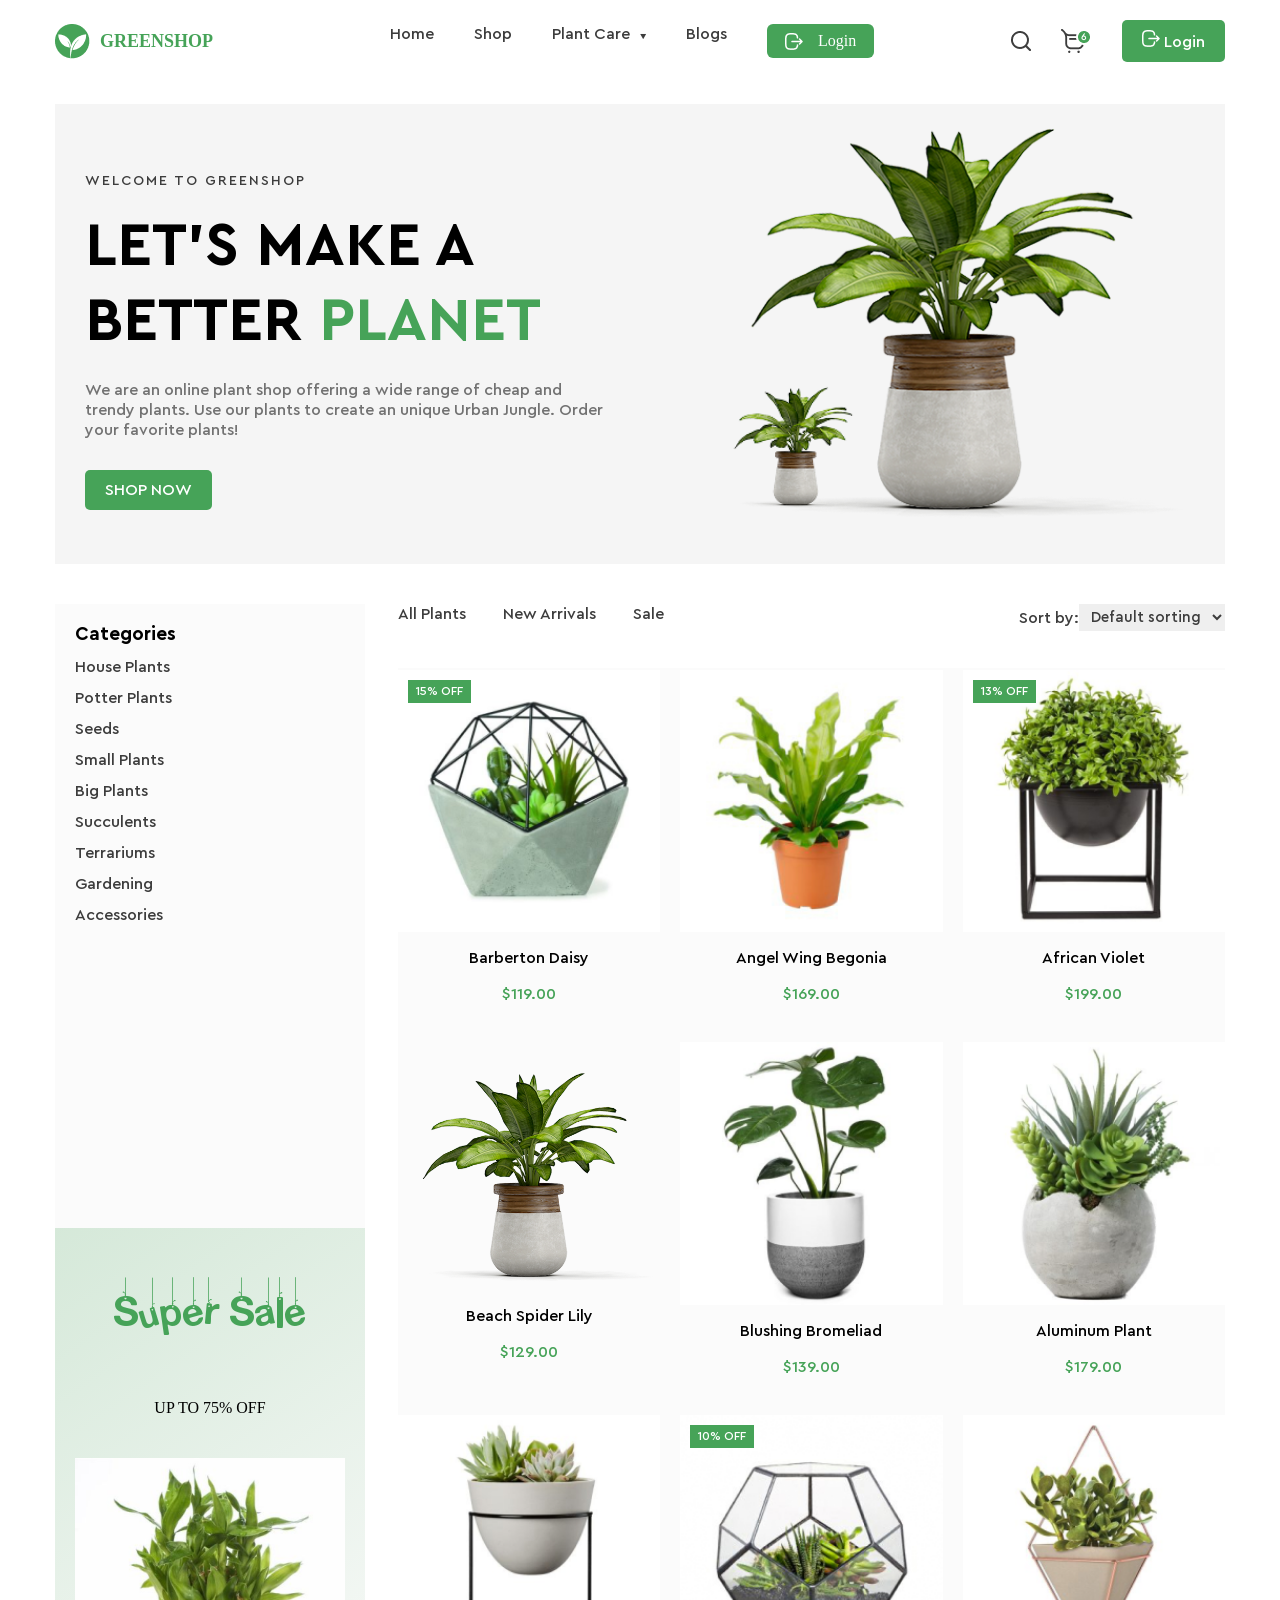
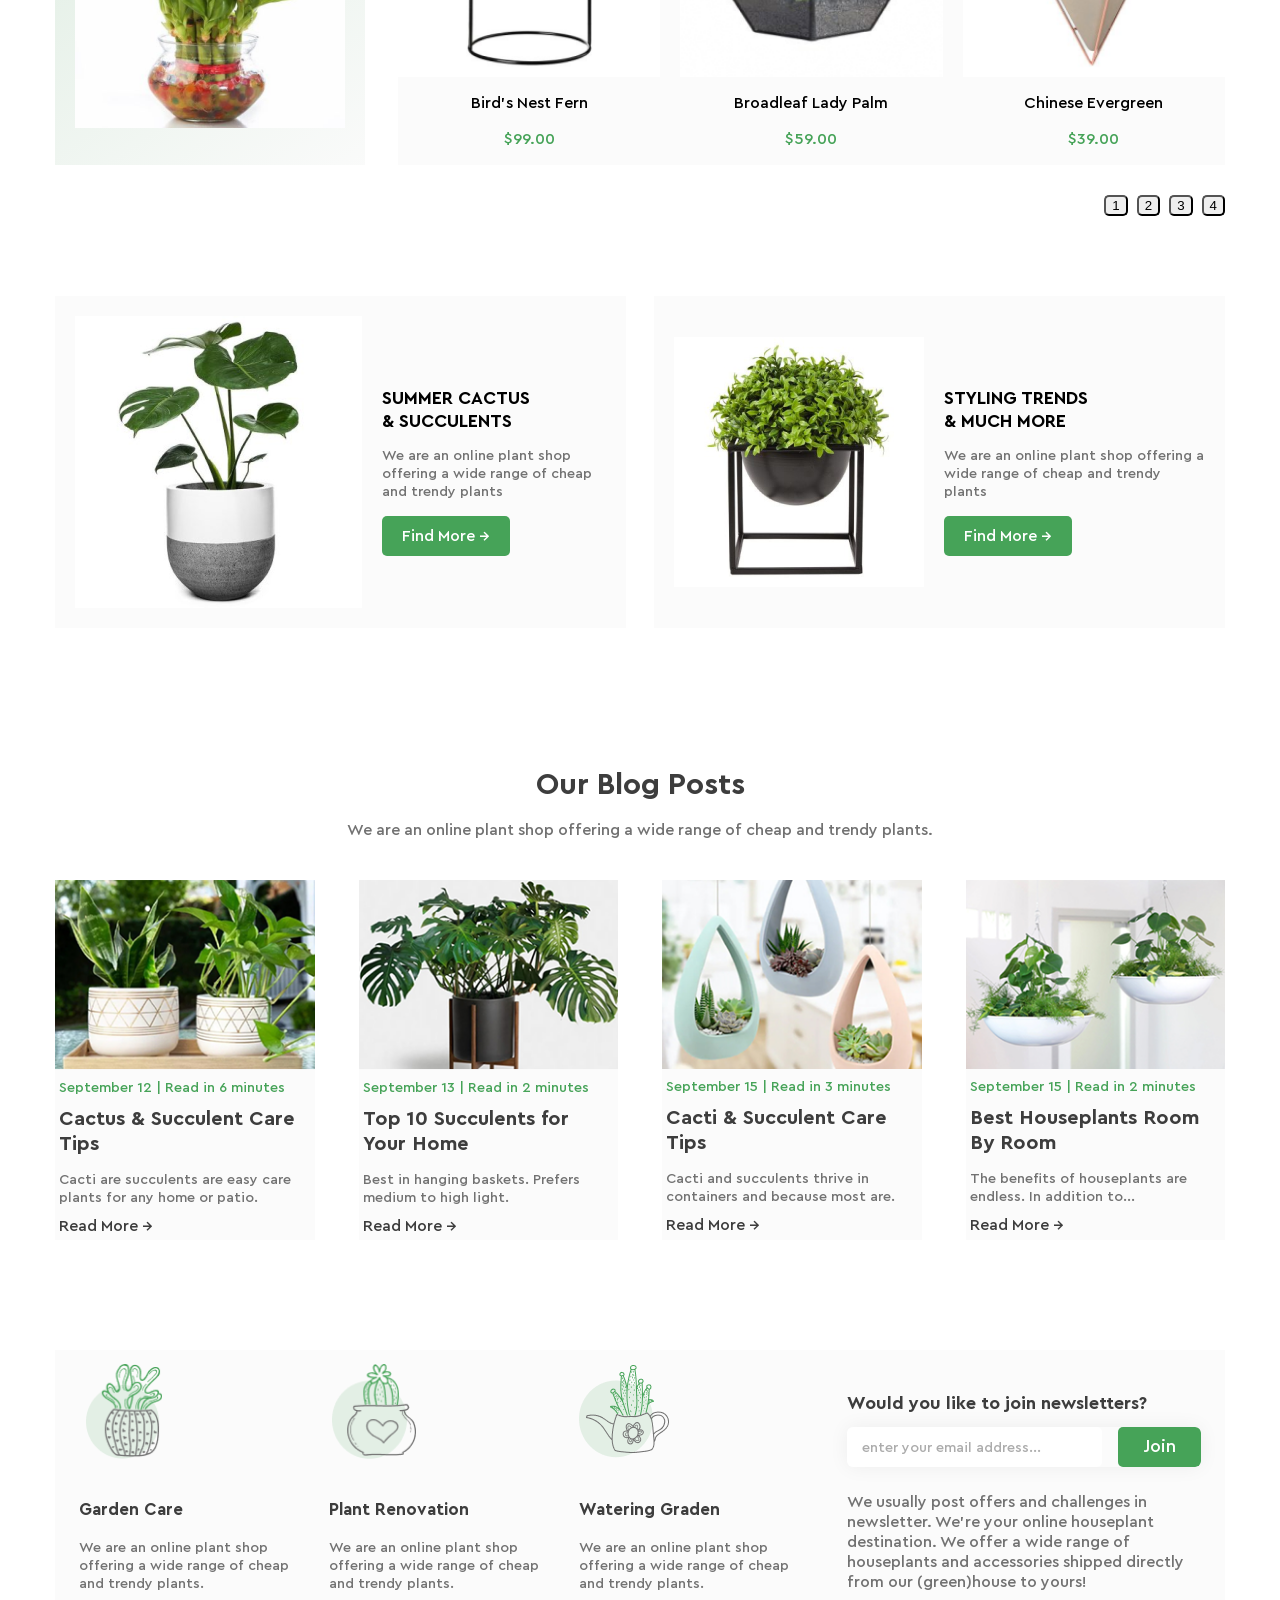
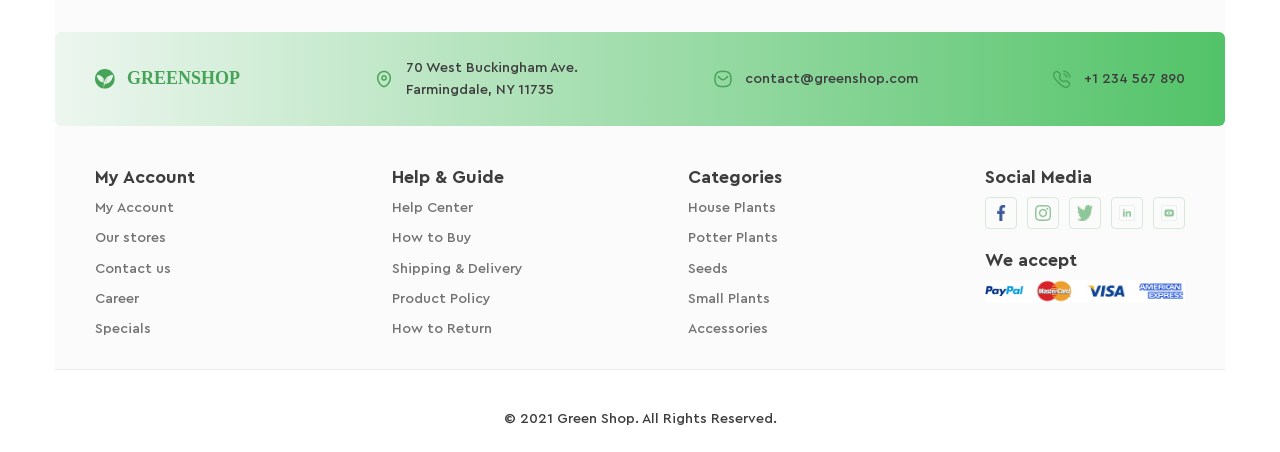
==== commit e87173ee: "Add mobile adaptive homework 14" ====
--- a/index.html
+++ b/index.html
@@ -6,6 +6,7 @@
     <title>GreenShop</title>
     <link rel="stylesheet" href="./fonts/stylesheet.css" />
     <link rel="stylesheet" href="css/style.css" />
+    <link rel="stylesheet" href="css/responsive.css" />
   </head>
   <body>
     <div class="page-container">
@@ -20,6 +21,12 @@
             <span class="logo-text">GREENSHOP</span>
           </div>
 
+          <div class="mobile-menu-icon" id="mobile-menu-icon">
+            <span></span>
+            <span></span>
+            <span></span>
+          </div>
+
           <nav class="nav">
             <ul class="menu">
               <li class="menu-item">
@@ -64,6 +71,13 @@
 
               <li class="menu-item">
                 <a href="#" class="menu-link">Blogs</a>
+              </li>
+
+              <li class="menu-item login-menu-item">
+                <a href="registration.html" class="menu-link login-menu-link">
+                  <img src="images/Logout.png" alt="Login icon" />
+                  Login
+                </a>
               </li>
             </ul>
           </nav>
@@ -451,7 +465,7 @@
           <h3>Would you like to join newsletters?</h3>
           <form class="subscribe-form">
             <input type="email" placeholder="enter your email address..." />
-            <a href="#" class="Join btn">Join</a>
+            <button type="submit" class="button Join btn">Join</button>
           </form>
           <p>
             We usually post offers and challenges in newsletter. We’re your
@@ -549,5 +563,6 @@
         <p>© 2021 Green Shop. All Rights Reserved.</p>
       </div>
     </div>
+    <script src="js/menu.js"></script>
   </body>
 </html>
--- a/css/style.css
+++ b/css/style.css
@@ -8,6 +8,10 @@
   width: 100%; /* адаптивность */
   box-sizing: border-box;
   padding: 0 20px; /* чтобы на маленьких экранах не прилипало к краям */
+}
+img {
+  max-width: 100%; /* Картинка никогда не станет шире своего контейнера */
+  height: auto;    /* Сохраняет пропорции */
 }
 :root {
   --primary-color: #46a358;
@@ -107,9 +111,10 @@
 
 .dropdown {
   position: absolute;
-  top: 100%;
-  left: 0;
+  top: 0;
+  left: 100%;
   min-width: 200px;
+  z-index: 1000;
 
   background: #edf2ee;
   list-style: none;
@@ -164,8 +169,7 @@
 .submenu {
   position: absolute;
   top: 0;
-  left: 100%;
-  left: 98%;
+  left: calc(100% + 8px);
 
   min-width: 200px;
   padding: 10px 0;
@@ -268,6 +272,11 @@
 /* Применяем на hover к кнопке login */
 .login-btn:hover {
   animation: login-jump 0.4s ease;
+}
+
+/* Скрыть логин в меню на десктопе */
+.login-menu-item {
+  display: none;
 }
 
 .first {
@@ -582,9 +591,11 @@
   font-family: var(--basic-font-family);
   color: #3d3d3d;
   transition: color 0.2s;
+  text-decoration: none;
 }
 .prodacts-top > div:first-child a:hover {
   color: var(--primary-color);
+  text-decoration: none;
 }
 
 .prodacts-top > div:last-child {
@@ -595,6 +606,7 @@
   font-family: var(--basic-font-family);
   color: #3d3d3d;
   font-weight: normal;
+  
 }
 
 .prodacts-top select {
@@ -610,18 +622,22 @@
 
 /* Карточки */
 .products {
-  display: flex;
-  flex-wrap: wrap; /* чтобы переносились на новую строку */
+  display: grid;
+  grid-template-columns: repeat(3, 1fr);
+  gap: 20px;
+  align-items: center;
+
   font-family: var(--basic-font-family);
   font-size: 16px;
   background-color: #fbfbfb;
 }
 
 .card {
-  width: 30%;
-  margin: 10px;
+  width: 100%;
+  margin: 0;
   text-align: center;
   position: relative;
+  border-top: 2px solid transparent;
 }
 .card-image {
   position: relative;
@@ -938,8 +954,10 @@
 .footer-info {
   margin-bottom: 0;
   display: flex;
+  flex-wrap: wrap;
   align-items: center;
   justify-content: space-between;
+  gap: 20px;
 
   padding: 25px 40px;
   background: linear-gradient(90deg, #edf6ef 0%, #52c368 100%);
@@ -965,13 +983,8 @@
 
   font-size: 14px;
   color: #3d3d3d;
-  max-width: 220px;
-}
-
-/* Отступ слева между блоками */
-.footer-info > div:not(:first-child) {
-  padding-left: 30px;
-}
+}
+
 .phone img {
   transition: transform 0.3s ease;
 }
--- a/css/responsive.css
+++ b/css/responsive.css
@@ -0,0 +1,382 @@
+/* ========================= */
+/* ОБЩИЕ СТИЛИ ДЛЯ ВСЕХ ЭКРАНОВ */
+/* ========================= */
+img {
+  max-width: 100%;
+  height: auto;
+}
+
+.page-container {
+  width: 100%;
+  padding: 0 15px;
+  box-sizing: border-box;
+}
+
+/* ========================= */
+/* БУРГЕР И МОБИЛЬНЫЕ ЭКРАНЫ */
+/* ========================= */
+
+/* Скрываем бургер на десктопе */
+.mobile-menu-icon {
+  display: none;
+  flex-direction: column;
+  gap: 4px;
+  cursor: pointer;
+  z-index: 2000;
+}
+.mobile-menu-icon span {
+  width: 25px;
+  height: 3px;
+  background: #46a358;
+  display: block;
+  transition: transform 0.25s ease, opacity 0.2s ease;
+}
+
+.mobile-menu-icon.open span:nth-child(1) {
+  transform: translateY(6px) rotate(45deg);
+}
+.mobile-menu-icon.open span:nth-child(2) {
+  opacity: 0;
+}
+.mobile-menu-icon.open span:nth-child(3) {
+  transform: translateY(-6px) rotate(-45deg);
+}
+
+/* АДАПТИВ 768px и меньше */
+@media (max-width: 768px) {
+
+  /* ===== HEADER ===== */
+  .header .container {
+    display: flex;
+    align-items: center;
+    justify-content: space-evenly;
+    padding: 10px 15px;
+  }
+
+  .header .logo-container {
+    flex-shrink: 0;
+    order: 1;
+  }
+
+  .header-actions {
+    display: flex;
+    align-items: center;
+    gap: 15px;
+    order: 2;
+    flex-shrink: 0;
+    margin-right: 20px;
+  }
+
+  .icon-group {
+    display: flex;
+    gap: 15px;
+  }
+
+  .login-btn {
+    display: none !important;
+  }
+
+  .mobile-menu-icon {
+    display: flex;
+    flex-shrink: 0;
+    order: 3;
+  }
+
+  .nav {
+    display: none !important;
+    position: absolute;
+    top: 60px;
+    left: 0;
+    width: 100%;
+    background: #fff;
+    z-index: 1500;
+  }
+
+  .nav.active {
+    display: flex !important;
+    flex-direction: column;
+    align-items: center;
+    padding: 20px 0;
+  }
+
+  .menu {
+    flex-direction: column;
+    gap: 20px;
+  }
+
+  .login-menu-item {
+    border-top: 1px solid #e0e0e0;
+    padding-top: 20px;
+    display: flex;
+  }
+
+  .login-menu-link {
+    display: flex;
+    align-items: center;
+    gap: 8px;
+  }
+
+  .login-menu-link img {
+    width: 20px;
+    height: 20px;
+  }
+
+  /* Скрываем оригинальный логин из header-actions */
+  .login-btn {
+    display: none !important;
+  }
+
+  /* Стили для логина в меню */
+  .login-menu-link {
+    color: white !important;
+    background: var(--primary-color);
+    padding: 10px 16px !important;
+    border-radius: 6px;
+    text-decoration: none;
+  }
+
+  /* ===== FIRST SECTION ===== */
+  .first-container {
+    flex-direction: column-reverse;
+    text-align: center;
+    gap: 20px;
+  }
+
+  .first-image {
+    position: relative;
+    width: 100%;
+    display: flex;
+    justify-content: space-between;
+    align-items: flex-end;
+    height: auto;
+    gap: 15px;
+    flex-direction: row-reverse;
+  }
+
+  .first-image img {
+    position: relative;
+    height: auto;
+  }
+
+  .first-image img:first-child {
+    width: 60%;
+    max-width: 300px;
+  }
+
+  .first-image img:last-child {
+    width: 35%;
+    max-width: 200px;
+    padding: 0;
+  }
+
+  /* ===== SIDEBAR ===== */
+  .sidebar {
+    display: none;
+  }
+
+  .second-container {
+    flex-direction: column;
+  }
+
+  .products-container {
+    margin-left: 0;
+  }
+
+  /* ===== PRODUCTS ===== */
+  .products {
+    display: grid;
+    grid-template-columns: repeat(2, 1fr); /* 2 карточки в ряд */
+    gap: 15px;
+    align-items: center;
+   
+  }
+
+  .card {
+    width: 100%;
+    margin: 0;
+  }
+
+  /* ===== TOP FILTER ===== */
+  .prodacts-top {
+    display: flex;
+    justify-content: space-between;
+    align-items: center;
+    gap: 10px;
+    margin-bottom: 37px;
+    flex-wrap: wrap;
+  }
+
+  .prodacts-top > div:first-child {
+    display: flex;
+    gap: 25px;
+    flex-wrap: wrap;
+  }
+
+  .prodacts-top > div:last-child {
+    display: flex;
+    gap: 10px;
+    align-items: center;
+  }
+
+  /* ===== PROMO BLOCKS ===== */
+  .top-blocks {
+    flex-direction: column;
+    gap: 20px;
+  }
+
+  .promo-block {
+    flex-direction: column;
+    text-align: center;
+    gap: 10px;
+  }
+
+  .promo-block img {
+    width: 80%;
+    max-width: 300px;
+  }
+
+  /* Скрываем кнопку Login — она будет в мобильном меню */
+  .login-btn {
+    display: none;
+  }
+
+  .promo-text {
+    margin-left: 0;
+  }
+
+  /* ===== BLOG ===== */
+  .blog-cards {
+    display: grid;
+    grid-template-columns: repeat(2, 1fr); /* два блока в ряд */
+    gap: 20px;
+  }
+
+  /* ===== FOOTER TOP ===== */
+  .footer-top {
+    flex-direction: column;
+    gap: 20px;
+  }
+
+  .features {
+    display: grid;
+    grid-template-columns: repeat(3, 1fr); 
+    gap: 20px;
+    text-align: center;
+  }
+
+  .newsletter {
+    max-width: 100%;
+  }
+
+  /* ===== GREEN BLOCK ===== */
+  .footer-info {
+    flex-direction: column;
+    align-items: flex-start;
+    gap: 15px;
+  }
+
+  .footer-info > div {
+    width: 100%;
+    max-width: none;
+  }
+
+  /* ===== FOOTER ===== */
+  .footer {
+    flex-direction: column;
+    gap: 20px;
+  }
+}
+
+/* ========================= */
+/* СУПЕР-МОБИЛЬНЫЕ ЭКРАНЫ <= 420px */
+/* ========================= */
+@media (max-width: 420px) {
+
+  /* ===== HEADER ===== */
+  .header .container {
+    padding: 8px 10px;
+  }
+
+  .mobile-menu-icon span {
+    width: 20px;
+    height: 2.5px;
+  }
+
+  /* ===== FIRST SECTION ===== */
+  .first-container {
+    gap: 15px;
+  }
+
+  .first-image img {
+    width: auto;
+    max-width: 45%;
+  }
+
+  .first-image img:first-child {
+    width: 55%;
+    max-width: 150px;
+  }
+
+  .first-image img:last-child {
+    width: 40%;
+    max-width: 120px;
+  }
+
+  /* ===== PRODUCTS ===== */
+  .products {
+    grid-template-columns: 1fr; /* 1 карточка в ряд */
+    gap: 12px;
+    align-items: center;
+   
+  }
+
+  .card {
+    width: 100%;
+    margin: 0;
+  }
+
+  /* ===== TOP FILTER ===== */
+  .prodacts-top {
+    gap: 8px;
+  }
+
+  /* ===== PROMO BLOCKS ===== */
+  .promo-block img {
+    width: 100%;
+    max-width: 200px;
+  }
+
+  /* ===== BLOG ===== */
+  .blog-cards {
+    grid-template-columns: 1fr; /* 1 блог-карта в ряд */
+    gap: 15px;
+  }
+
+  /* ===== FOOTER ===== */
+  .footer-top, .footer-info, .footer {
+    gap: 15px;
+  }
+
+  .features {
+    grid-template-columns: 1fr;
+   
+  }
+
+  .newsletter {
+    max-width: 100%;
+  }
+
+  .footer-info > div {
+    padding-left: 0;
+  }
+
+  .contact-info > div {
+    padding-left: 0;
+  }
+
+  .contact-info {
+    flex-direction: column;
+    gap: 10px;
+    align-items: flex-start;
+  }
+}
